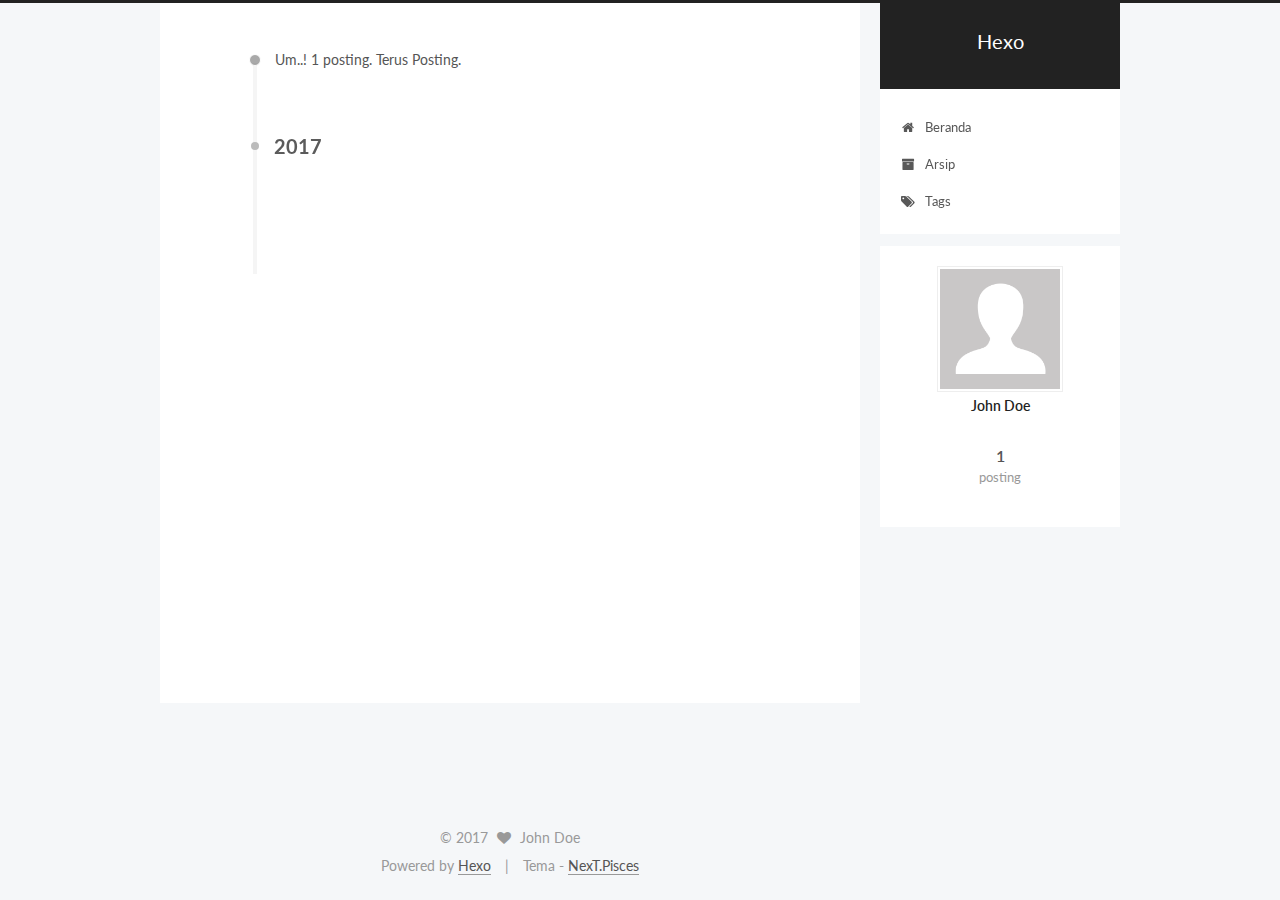
==== archives/index.html @ 2332e23a "Site updated: 2017-04-04 19:40:43" ====
<!doctype html>



  


<html class="theme-next pisces use-motion" lang="zh_Hans">
<head>
  <meta charset="UTF-8"/>
<meta http-equiv="X-UA-Compatible" content="IE=edge" />
<meta name="viewport" content="width=device-width, initial-scale=1, maximum-scale=1"/>



<meta http-equiv="Cache-Control" content="no-transform" />
<meta http-equiv="Cache-Control" content="no-siteapp" />















  
  
  <link href="/lib/fancybox/source/jquery.fancybox.css?v=2.1.5" rel="stylesheet" type="text/css" />




  
  
  
  

  
    
    
  

  

  

  

  

  
    
    
    <link href="//fonts.googleapis.com/css?family=Lato:300,300italic,400,400italic,700,700italic&subset=latin,latin-ext" rel="stylesheet" type="text/css">
  






<link href="/lib/font-awesome/css/font-awesome.min.css?v=4.6.2" rel="stylesheet" type="text/css" />

<link href="/css/main.css?v=5.1.0" rel="stylesheet" type="text/css" />


  <meta name="keywords" content="Hexo, NexT" />








  <link rel="shortcut icon" type="image/x-icon" href="/favicon.ico?v=5.1.0" />






<meta property="og:type" content="website">
<meta property="og:title" content="Hexo">
<meta property="og:url" content="http://yoursite.com/archives/index.html">
<meta property="og:site_name" content="Hexo">
<meta name="twitter:card" content="summary">
<meta name="twitter:title" content="Hexo">



<script type="text/javascript" id="hexo.configurations">
  var NexT = window.NexT || {};
  var CONFIG = {
    root: '/',
    scheme: 'Pisces',
    sidebar: {"position":"right","display":"post","offset":12,"offset_float":0,"b2t":false,"scrollpercent":false},
    fancybox: true,
    motion: true,
    duoshuo: {
      userId: '0',
      author: 'Penulis'
    },
    algolia: {
      applicationID: '',
      apiKey: '',
      indexName: '',
      hits: {"per_page":10},
      labels: {"input_placeholder":"Search for Posts","hits_empty":"We didn't find any results for the search: ${query}","hits_stats":"${hits} results found in ${time} ms"}
    }
  };
</script>



  <link rel="canonical" href="http://yoursite.com/archives/"/>





  <title> Arsip | Hexo </title>
</head>

<body itemscope itemtype="http://schema.org/WebPage" lang="zh_Hans">

  














  
  
    
  

  <div class="container sidebar-position-right  page-archive  ">
    <div class="headband"></div>

    <header id="header" class="header" itemscope itemtype="http://schema.org/WPHeader">
      <div class="header-inner"><div class="site-brand-wrapper">
  <div class="site-meta ">
    

    <div class="custom-logo-site-title">
      <a href="/"  class="brand" rel="start">
        <span class="logo-line-before"><i></i></span>
        <span class="site-title">Hexo</span>
        <span class="logo-line-after"><i></i></span>
      </a>
    </div>
      
        <p class="site-subtitle"></p>
      
  </div>

  <div class="site-nav-toggle">
    <button>
      <span class="btn-bar"></span>
      <span class="btn-bar"></span>
      <span class="btn-bar"></span>
    </button>
  </div>
</div>

<nav class="site-nav">
  

  
    <ul id="menu" class="menu">
      
        
        <li class="menu-item menu-item-home">
          <a href="/" rel="section">
            
              <i class="menu-item-icon fa fa-fw fa-home"></i> <br />
            
            Beranda
          </a>
        </li>
      
        
        <li class="menu-item menu-item-archives">
          <a href="/archives" rel="section">
            
              <i class="menu-item-icon fa fa-fw fa-archive"></i> <br />
            
            Arsip
          </a>
        </li>
      
        
        <li class="menu-item menu-item-tags">
          <a href="/tags" rel="section">
            
              <i class="menu-item-icon fa fa-fw fa-tags"></i> <br />
            
            Tags
          </a>
        </li>
      

      
    </ul>
  

  
</nav>



 </div>
    </header>

    <main id="main" class="main">
      <div class="main-inner">
        <div class="content-wrap">
          <div id="content" class="content">
            

  <section id="posts" class="posts-collapse">
    <span class="archive-move-on"></span>

    <span class="archive-page-counter">
      
      
      
        
      
      Um..! 1 posting. Terus Posting.
    </span>

    

      
      
      

      
        
        <div class="collection-title">
          <h2 class="archive-year motion-element" id="archive-year-2017">2017</h2>
        </div>
      
      

      

  <article class="post post-type-normal" itemscope itemtype="http://schema.org/Article">
    <header class="post-header">

      <h1 class="post-title">
        
            <a class="post-title-link" href="/2017/04/04/hello-world/" itemprop="url">
              
                <span itemprop="name">Hello World</span>
              
            </a>
        
      </h1>

      <div class="post-meta">
        <time class="post-time" itemprop="dateCreated"
              datetime="2017-04-04T16:58:55+08:00"
              content="2017-04-04" >
          04-04
        </time>
      </div>

    </header>
  </article>



    

  </section>

  



          </div>
          


          

        </div>
        
          
  
  <div class="sidebar-toggle">
    <div class="sidebar-toggle-line-wrap">
      <span class="sidebar-toggle-line sidebar-toggle-line-first"></span>
      <span class="sidebar-toggle-line sidebar-toggle-line-middle"></span>
      <span class="sidebar-toggle-line sidebar-toggle-line-last"></span>
    </div>
  </div>

  <aside id="sidebar" class="sidebar">
    <div class="sidebar-inner">

      

      

      <section class="site-overview sidebar-panel sidebar-panel-active">
        <div class="site-author motion-element" itemprop="author" itemscope itemtype="http://schema.org/Person">
          <img class="site-author-image" itemprop="image"
               src="/images/avatar.gif"
               alt="John Doe" />
          <p class="site-author-name" itemprop="name">John Doe</p>
           
              <p class="site-description motion-element" itemprop="description"></p>
          
        </div>
        <nav class="site-state motion-element">

          
            <div class="site-state-item site-state-posts">
              <a href="/archives">
                <span class="site-state-item-count">1</span>
                <span class="site-state-item-name">posting</span>
              </a>
            </div>
          

          

          

        </nav>

        

        <div class="links-of-author motion-element">
          
        </div>

        
        

        
        

        


      </section>

      

      

    </div>
  </aside>


        
      </div>
    </main>

    <footer id="footer" class="footer">
      <div class="footer-inner">
        <div class="copyright" >
  
  &copy; 
  <span itemprop="copyrightYear">2017</span>
  <span class="with-love">
    <i class="fa fa-heart"></i>
  </span>
  <span class="author" itemprop="copyrightHolder">John Doe</span>
</div>


<div class="powered-by">
  Powered by <a class="theme-link" href="https://hexo.io">Hexo</a>
</div>

<div class="theme-info">
  Tema -
  <a class="theme-link" href="https://github.com/iissnan/hexo-theme-next">
    NexT.Pisces
  </a>
</div>


        

        
      </div>
    </footer>

    
      <div class="back-to-top">
        <i class="fa fa-arrow-up"></i>
        
      </div>
    

  </div>

  

<script type="text/javascript">
  if (Object.prototype.toString.call(window.Promise) !== '[object Function]') {
    window.Promise = null;
  }
</script>









  






  
  <script type="text/javascript" src="/lib/jquery/index.js?v=2.1.3"></script>

  
  <script type="text/javascript" src="/lib/fastclick/lib/fastclick.min.js?v=1.0.6"></script>

  
  <script type="text/javascript" src="/lib/jquery_lazyload/jquery.lazyload.js?v=1.9.7"></script>

  
  <script type="text/javascript" src="/lib/velocity/velocity.min.js?v=1.2.1"></script>

  
  <script type="text/javascript" src="/lib/velocity/velocity.ui.min.js?v=1.2.1"></script>

  
  <script type="text/javascript" src="/lib/fancybox/source/jquery.fancybox.pack.js?v=2.1.5"></script>


  


  <script type="text/javascript" src="/js/src/utils.js?v=5.1.0"></script>

  <script type="text/javascript" src="/js/src/motion.js?v=5.1.0"></script>



  
  


  <script type="text/javascript" src="/js/src/affix.js?v=5.1.0"></script>

  <script type="text/javascript" src="/js/src/schemes/pisces.js?v=5.1.0"></script>



  
  
    <script type="text/javascript" id="motion.page.archive">
      $('.archive-year').velocity('transition.slideLeftIn');
    </script>
  


  


  <script type="text/javascript" src="/js/src/bootstrap.js?v=5.1.0"></script>



  


  




	





  





  





  






  





  

  
  <script src="https://cdn1.lncld.net/static/js/av-core-mini-0.6.1.js"></script>
  <script>AV.initialize("J0BFEqv9yg7jhOQE3kO0GBR0-gzGzoHsz", "kcXBPJd94CupdUtEwrVzqOYE");</script>
  <script>
    function showTime(Counter) {
      var query = new AV.Query(Counter);
      var entries = [];
      var $visitors = $(".leancloud_visitors");

      $visitors.each(function () {
        entries.push( $(this).attr("id").trim() );
      });

      query.containedIn('url', entries);
      query.find()
        .done(function (results) {
          var COUNT_CONTAINER_REF = '.leancloud-visitors-count';

          if (results.length === 0) {
            $visitors.find(COUNT_CONTAINER_REF).text(0);
            return;
          }

          for (var i = 0; i < results.length; i++) {
            var item = results[i];
            var url = item.get('url');
            var time = item.get('time');
            var element = document.getElementById(url);

            $(element).find(COUNT_CONTAINER_REF).text(time);
          }
          for(var i = 0; i < entries.length; i++) {
            var url = entries[i];
            var element = document.getElementById(url);
            var countSpan = $(element).find(COUNT_CONTAINER_REF);
            if( countSpan.text() == '') {
              countSpan.text(0);
            }
          }
        })
        .fail(function (object, error) {
          console.log("Error: " + error.code + " " + error.message);
        });
    }

    function addCount(Counter) {
      var $visitors = $(".leancloud_visitors");
      var url = $visitors.attr('id').trim();
      var title = $visitors.attr('data-flag-title').trim();
      var query = new AV.Query(Counter);

      query.equalTo("url", url);
      query.find({
        success: function(results) {
          if (results.length > 0) {
            var counter = results[0];
            counter.fetchWhenSave(true);
            counter.increment("time");
            counter.save(null, {
              success: function(counter) {
                var $element = $(document.getElementById(url));
                $element.find('.leancloud-visitors-count').text(counter.get('time'));
              },
              error: function(counter, error) {
                console.log('Failed to save Visitor num, with error message: ' + error.message);
              }
            });
          } else {
            var newcounter = new Counter();
            /* Set ACL */
            var acl = new AV.ACL();
            acl.setPublicReadAccess(true);
            acl.setPublicWriteAccess(true);
            newcounter.setACL(acl);
            /* End Set ACL */
            newcounter.set("title", title);
            newcounter.set("url", url);
            newcounter.set("time", 1);
            newcounter.save(null, {
              success: function(newcounter) {
                var $element = $(document.getElementById(url));
                $element.find('.leancloud-visitors-count').text(newcounter.get('time'));
              },
              error: function(newcounter, error) {
                console.log('Failed to create');
              }
            });
          }
        },
        error: function(error) {
          console.log('Error:' + error.code + " " + error.message);
        }
      });
    }

    $(function() {
      var Counter = AV.Object.extend("Counter");
      if ($('.leancloud_visitors').length == 1) {
        addCount(Counter);
      } else if ($('.post-title-link').length > 1) {
        showTime(Counter);
      }
    });
  </script>



  

  

  

</body>
</html>
---- css/main.css ----
/* normalize.css v3.0.2 | MIT License | git.io/normalize */
html {
  font-family: sans-serif; /* 1 */
  -ms-text-size-adjust: 100%; /* 2 */
  -webkit-text-size-adjust: 100%; /* 2 */
}
body {
  margin: 0;
}
article,
aside,
details,
figcaption,
figure,
footer,
header,
hgroup,
main,
menu,
nav,
section,
summary {
  display: block;
}
audio,
canvas,
progress,
video {
  display: inline-block; /* 1 */
  vertical-align: baseline; /* 2 */
}
audio:not([controls]) {
  display: none;
  height: 0;
}
[hidden],
template {
  display: none;
}
a {
  background-color: transparent;
}
a:active,
a:hover {
  outline: 0;
}
abbr[title] {
  border-bottom: 1px dotted;
}
b,
strong {
  font-weight: bold;
}
dfn {
  font-style: italic;
}
h1 {
  font-size: 2em;
  margin: 0.67em 0;
}
mark {
  background: #ff0;
  color: #000;
}
small {
  font-size: 80%;
}
sub,
sup {
  font-size: 75%;
  line-height: 0;
  position: relative;
  vertical-align: baseline;
}
sup {
  top: -0.5em;
}
sub {
  bottom: -0.25em;
}
img {
  border: 0;
}
svg:not(:root) {
  overflow: hidden;
}
figure {
  margin: 1em 40px;
}
hr {
  -moz-box-sizing: content-box;
  box-sizing: content-box;
  height: 0;
}
pre {
  overflow: auto;
}
code,
kbd,
pre,
samp {
  font-family: monospace, monospace;
  font-size: 1em;
}
button,
input,
optgroup,
select,
textarea {
  color: inherit; /* 1 */
  font: inherit; /* 2 */
  margin: 0; /* 3 */
}
button {
  overflow: visible;
}
button,
select {
  text-transform: none;
}
button,
html input[type="button"],
input[type="reset"],
input[type="submit"] {
  -webkit-appearance: button; /* 2 */
  cursor: pointer; /* 3 */
}
button[disabled],
html input[disabled] {
  cursor: default;
}
button::-moz-focus-inner,
input::-moz-focus-inner {
  border: 0;
  padding: 0;
}
input {
  line-height: normal;
}
input[type="checkbox"],
input[type="radio"] {
  box-sizing: border-box; /* 1 */
  padding: 0; /* 2 */
}
input[type="number"]::-webkit-inner-spin-button,
input[type="number"]::-webkit-outer-spin-button {
  height: auto;
}
input[type="search"] {
  -webkit-appearance: textfield; /* 1 */
  -moz-box-sizing: content-box;
  -webkit-box-sizing: content-box; /* 2 */
  box-sizing: content-box;
}
input[type="search"]::-webkit-search-cancel-button,
input[type="search"]::-webkit-search-decoration {
  -webkit-appearance: none;
}
fieldset {
  border: 1px solid #c0c0c0;
  margin: 0 2px;
  padding: 0.35em 0.625em 0.75em;
}
legend {
  border: 0; /* 1 */
  padding: 0; /* 2 */
}
textarea {
  overflow: auto;
}
optgroup {
  font-weight: bold;
}
table {
  border-collapse: collapse;
  border-spacing: 0;
}
td,
th {
  padding: 0;
}
::selection {
  background: #262a30;
  color: #fff;
}
body {
  position: relative;
  font-family: 'Lato', "PingFang SC", "Microsoft YaHei", sans-serif;
  font-size: 14px;
  line-height: 2;
  color: #555;
  background: #f5f7f9;
}
@media (max-width: 767px) {
  body {
    padding-right: 0 !important;
  }
}
@media (min-width: 768px) and (max-width: 991px) {
  body {
    padding-right: 0 !important;
  }
}
@media (min-width: 1600px) {
  body {
    font-size: 16px;
  }
}
h1,
h2,
h3,
h4,
h5,
h6 {
  margin: 0;
  padding: 0;
  font-weight: bold;
  line-height: 1.5;
  font-family: 'Lato', "PingFang SC", "Microsoft YaHei", sans-serif;
}
h2,
h3,
h4,
h5,
h6 {
  margin: 20px 0 15px;
}
h1 {
  font-size: 22px;
}
@media (max-width: 767px) {
  h1 {
    font-size: 18px;
  }
}
h2 {
  font-size: 20px;
}
@media (max-width: 767px) {
  h2 {
    font-size: 16px;
  }
}
h3 {
  font-size: 18px;
}
@media (max-width: 767px) {
  h3 {
    font-size: 14px;
  }
}
h4 {
  font-size: 16px;
}
@media (max-width: 767px) {
  h4 {
    font-size: 12px;
  }
}
h5 {
  font-size: 14px;
}
@media (max-width: 767px) {
  h5 {
    font-size: 10px;
  }
}
h6 {
  font-size: 12px;
}
@media (max-width: 767px) {
  h6 {
    font-size: 8px;
  }
}
p {
  margin: 0 0 25px 0;
}
a {
  color: #555;
  text-decoration: none;
  border-bottom: 1px solid #999;
  word-wrap: break-word;
}
a:hover {
  color: #222;
  border-bottom-color: #222;
}
blockquote {
  margin: 0;
  padding: 0;
}
img {
  display: block;
  margin: auto;
  max-width: 100%;
  height: auto;
}
hr {
  margin: 40px 0;
  height: 3px;
  border: none;
  background-color: #ddd;
  background-image: repeating-linear-gradient(-45deg, #fff, #fff 4px, transparent 4px, transparent 8px);
}
blockquote {
  padding: 0 15px;
  color: #666;
  border-left: 4px solid #ddd;
}
blockquote cite::before {
  content: "-";
  padding: 0 5px;
}
dt {
  font-weight: 700;
}
dd {
  margin: 0;
  padding: 0;
}
.text-left {
  text-align: left;
}
.text-center {
  text-align: center;
}
.text-right {
  text-align: right;
}
.text-justify {
  text-align: justify;
}
.text-nowrap {
  white-space: nowrap;
}
.text-lowercase {
  text-transform: lowercase;
}
.text-uppercase {
  text-transform: uppercase;
}
.text-capitalize {
  text-transform: capitalize;
}
.center-block {
  display: block;
  margin-left: auto;
  margin-right: auto;
}
.clearfix:before,
.clearfix:after {
  content: " ";
  display: table;
}
.clearfix:after {
  clear: both;
}
.pullquote {
  width: 45%;
}
.pullquote.left {
  float: left;
  margin-left: 5px;
  margin-right: 10px;
}
.pullquote.right {
  float: right;
  margin-left: 10px;
  margin-right: 5px;
}
.affix.affix.affix {
  position: fixed;
}
.translation {
  margin-top: -20px;
  font-size: 14px;
  color: #999;
}
.scrollbar-measure {
  width: 100px;
  height: 100px;
  overflow: scroll;
  position: absolute;
  top: -9999px;
}
.use-motion .motion-element {
  opacity: 0;
}
table {
  margin: 20px 0;
  width: 100%;
  border-collapse: collapse;
  border-spacing: 0;
  border: 1px solid #ddd;
  font-size: 14px;
  table-layout: fixed;
  word-wrap: break-all;
}
table>tbody>tr:nth-of-type(odd) {
  background-color: #f9f9f9;
}
table>tbody>tr:hover {
  background-color: #f5f5f5;
}
caption,
th,
td {
  padding: 8px;
  text-align: left;
  vertical-align: middle;
  font-weight: normal;
}
th,
td {
  border-bottom: 3px solid #ddd;
  border-right: 1px solid #eee;
}
th {
  padding-bottom: 10px;
  font-weight: 700;
}
td {
  border-bottom-width: 1px;
}
html,
body {
  height: 100%;
}
.container {
  position: relative;
  min-height: 100%;
}
.header-inner {
  margin: 0 auto;
  padding: 100px 0 70px;
  width: 700px;
}
@media (min-width: 1600px) {
  .container .header-inner {
    width: 900px;
  }
}
.main {
  padding-bottom: 150px;
}
.main-inner {
  margin: 0 auto;
  width: 700px;
}
@media (min-width: 1600px) {
  .container .main-inner {
    width: 900px;
  }
}
.footer {
  position: absolute;
  left: 0;
  bottom: 0;
  width: 100%;
  min-height: 50px;
}
.footer-inner {
  box-sizing: border-box;
  margin: 20px auto;
  width: 700px;
}
@media (min-width: 1600px) {
  .container .footer-inner {
    width: 900px;
  }
}
pre,
.highlight {
  overflow: auto;
  margin: 20px 0;
  padding: 0;
  font-size: 13px;
  color: #4d4d4c;
  background: #f7f7f7;
  line-height: 1.6;
}
pre,
code {
  font-family: consolas, Menlo, "PingFang SC", "Microsoft YaHei", monospace;
}
code {
  padding: 2px 4px;
  word-wrap: break-word;
  color: #555;
  background: #eee;
  border-radius: 3px;
  font-size: 13px;
}
pre code {
  padding: 0;
  color: #4d4d4c;
  background: none;
  text-shadow: none;
}
.highlight {
  border-radius: 1px;
}
.highlight pre {
  border: none;
  margin: 0;
  padding: 10px 0;
}
.highlight table {
  margin: 0;
  width: auto;
  border: none;
}
.highlight td {
  border: none;
  padding: 0;
}
.highlight figcaption {
  font-size: 1em;
  color: #4d4d4c;
  line-height: 1em;
  margin-bottom: 1em;
}
.highlight figcaption:before,
.highlight figcaption:after {
  content: " ";
  display: table;
}
.highlight figcaption:after {
  clear: both;
}
.highlight figcaption a {
  float: right;
  color: #4d4d4c;
}
.highlight figcaption a:hover {
  border-bottom-color: #4d4d4c;
}
.highlight .gutter pre {
  padding-left: 10px;
  padding-right: 10px;
  color: #869194;
  text-align: right;
  background-color: #eff2f3;
}
.highlight .code pre {
  width: 100%;
  padding-left: 10px;
  padding-right: 10px;
  background-color: #f7f7f7;
}
.highlight .line {
  height: 20px;
}
.gutter {
  -webkit-user-select: none;
  -moz-user-select: none;
  -ms-user-select: none;
  user-select: none;
}
.gist table {
  width: auto;
}
.gist table td {
  border: none;
}
pre .deletion {
  background: #fdd;
}
pre .addition {
  background: #dfd;
}
pre .meta {
  color: #8959a8;
}
pre .comment {
  color: #8e908c;
}
pre .variable,
pre .attribute,
pre .tag,
pre .regexp,
pre .ruby .constant,
pre .xml .tag .title,
pre .xml .pi,
pre .xml .doctype,
pre .html .doctype,
pre .css .id,
pre .css .class,
pre .css .pseudo {
  color: #c82829;
}
pre .number,
pre .preprocessor,
pre .built_in,
pre .literal,
pre .params,
pre .constant,
pre .command {
  color: #f5871f;
}
pre .ruby .class .title,
pre .css .rules .attribute,
pre .string,
pre .value,
pre .inheritance,
pre .header,
pre .ruby .symbol,
pre .xml .cdata,
pre .special,
pre .number,
pre .formula {
  color: #718c00;
}
pre .title,
pre .css .hexcolor {
  color: #3e999f;
}
pre .function,
pre .python .decorator,
pre .python .title,
pre .ruby .function .title,
pre .ruby .title .keyword,
pre .perl .sub,
pre .javascript .title,
pre .coffeescript .title {
  color: #4271ae;
}
pre .keyword,
pre .javascript .function {
  color: #8959a8;
}
.full-image.full-image.full-image {
  border: none;
  max-width: 100%;
  width: auto;
  margin: 20px auto;
}
@media (min-width: 992px) {
  .full-image.full-image.full-image {
    max-width: none;
    width: 118%;
    margin: 0 -9%;
  }
}
.blockquote-center,
.page-home .post-type-quote blockquote,
.page-post-detail .post-type-quote blockquote {
  position: relative;
  margin: 40px 0;
  padding: 0;
  border-left: none;
  text-align: center;
}
.blockquote-center::before,
.page-home .post-type-quote blockquote::before,
.page-post-detail .post-type-quote blockquote::before,
.blockquote-center::after,
.page-home .post-type-quote blockquote::after,
.page-post-detail .post-type-quote blockquote::after {
  position: absolute;
  content: ' ';
  display: block;
  width: 100%;
  height: 24px;
  opacity: 0.2;
  background-repeat: no-repeat;
  background-position: 0 -6px;
  background-size: 22px 22px;
}
.blockquote-center::before,
.page-home .post-type-quote blockquote::before,
.page-post-detail .post-type-quote blockquote::before {
  top: -20px;
  background-image: url("../images/quote-l.svg");
  border-top: 1px solid #ccc;
}
.blockquote-center::after,
.page-home .post-type-quote blockquote::after,
.page-post-detail .post-type-quote blockquote::after {
  bottom: -20px;
  background-image: url("../images/quote-r.svg");
  border-bottom: 1px solid #ccc;
  background-position: 100% 8px;
}
.blockquote-center p,
.page-home .post-type-quote blockquote p,
.page-post-detail .post-type-quote blockquote p,
.blockquote-center div,
.page-home .post-type-quote blockquote div,
.page-post-detail .post-type-quote blockquote div {
  text-align: center;
}
.post .post-body .group-picture img {
  box-sizing: border-box;
  padding: 0 3px;
  border: none;
}
.post .group-picture-row {
  overflow: hidden;
  margin-top: 6px;
}
.post .group-picture-row:first-child {
  margin-top: 0;
}
.post .group-picture-column {
  float: left;
}
.page-post-detail .post-body .group-picture-column {
  float: none;
  margin-top: 10px;
  width: auto !important;
}
.page-post-detail .post-body .group-picture-column img {
  margin: 0 auto;
}
.page-archive .group-picture-container {
  overflow: hidden;
}
.page-archive .group-picture-row {
  float: left;
}
.page-archive .group-picture-row:first-child {
  margin-top: 6px;
}
.page-archive .group-picture-column {
  max-width: 150px;
  max-height: 150px;
}
.note {
  padding: 20px;
  margin: 20px 0;
  border: 1px solid #eee;
  border-left-width: 5px;
  border-radius: 3px;
}
.note h2,
.note h3,
.note h4,
.note h5,
.note h6 {
  margin-top: 0;
  margin-bottom: 5px;
}
.note p:last-child {
  margin-bottom: 0;
}
.note code {
  border-radius: 3px;
}
.note+.note {
  margin-top: -5px;
}
.default {
  border-left-color: #777;
}
.default h2,
.default h3,
.default h4,
.default h5,
.default h6 {
  color: #777;
}
.primary {
  border-left-color: #428bca;
}
.primary h2,
.primary h3,
.primary h4,
.primary h5,
.primary h6 {
  color: #428bca;
}
.success {
  border-left-color: #5cb85c;
}
.success h2,
.success h3,
.success h4,
.success h5,
.success h6 {
  color: #5cb85c;
}
.danger {
  border-left-color: #d9534f;
}
.danger h2,
.danger h3,
.danger h4,
.danger h5,
.danger h6 {
  color: #d9534f;
}
.warning {
  border-left-color: #f0ad4e;
}
.warning h2,
.warning h3,
.warning h4,
.warning h5,
.warning h6 {
  color: #f0ad4e;
}
.info {
  border-left-color: #5bc0de;
}
.info h2,
.info h3,
.info h4,
.info h5,
.info h6 {
  color: #5bc0de;
}
.btn {
  display: inline-block;
  padding: 0 20px;
  font-size: 14px;
  color: #fff;
  background: #222;
  border: 2px solid #555;
  text-decoration: none;
  border-radius: 0;
  transition-property: background-color;
  transition-duration: 0.2s;
  transition-timing-function: ease-in-out;
  transition-delay: 0s;
}
.btn:hover,
.post-button .btn:hover {
  border-color: #222;
  color: #fff;
  background: #222;
}
.btn-bar {
  display: block;
  width: 22px;
  height: 2px;
  background: #555;
  border-radius: 1px;
}
.btn-bar+.btn-bar {
  margin-top: 4px;
}
.pagination {
  margin: 120px 0 40px;
  text-align: center;
  border-top: 1px solid #eee;
}
.page-number-basic,
.pagination .prev,
.pagination .next,
.pagination .page-number,
.pagination .space {
  display: inline-block;
  position: relative;
  top: -1px;
  margin: 0 10px;
  padding: 0 10px;
  line-height: 30px;
}
@media (max-width: 767px) {
  .page-number-basic,
  .pagination .prev,
  .pagination .next,
  .pagination .page-number,
  .pagination .space {
    margin: 0 5px;
  }
}
.pagination .prev,
.pagination .next,
.pagination .page-number {
  border-bottom: 0;
  border-top: 1px solid #eee;
  transition-property: border-color;
  transition-duration: 0.2s;
  transition-timing-function: ease-in-out;
  transition-delay: 0s;
}
.pagination .prev:hover,
.pagination .next:hover,
.pagination .page-number:hover {
  border-top-color: #222;
}
.pagination .space {
  padding: 0;
  margin: 0;
}
.pagination .prev {
  margin-left: 0;
}
.pagination .next {
  margin-right: 0;
}
.pagination .page-number.current {
  color: #fff;
  background: #ccc;
  border-top-color: #ccc;
}
@media (max-width: 767px) {
  .pagination {
    border-top: none;
  }
  .pagination .prev,
  .pagination .next,
  .pagination .page-number {
    margin-bottom: 10px;
    border-top: 0;
    border-bottom: 1px solid #eee;
  }
  .pagination .prev:hover,
  .pagination .next:hover,
  .pagination .page-number:hover {
    border-bottom-color: #222;
  }
}
.comments {
  margin: 60px 20px 0;
}
.tag-cloud {
  text-align: center;
}
.tag-cloud a {
  display: inline-block;
  margin: 10px;
}
.back-to-top {
  box-sizing: border-box;
  position: fixed;
  bottom: -100px;
  right: 30px;
  z-index: 1050;
  padding: 0 6px;
  width: 24px;
  background: #222;
  font-size: 12px;
  opacity: 0.6;
  color: #fff;
  cursor: pointer;
  text-align: center;
  -webkit-transform: translateZ(0);
  transition-property: bottom;
  transition-duration: 0.2s;
  transition-timing-function: ease-in-out;
  transition-delay: 0s;
}
@media (max-width: 767px) {
  .back-to-top {
    display: none;
  }
}
@media (min-width: 768px) and (max-width: 991px) {
  .back-to-top {
    display: none;
  }
}
.back-to-top.back-to-top-on {
  bottom: 30px;
}
.header {
  background: #fff;
}
.header-inner {
  position: relative;
}
.headband {
  height: 3px;
  background: #222;
}
.site-meta {
  margin: 0;
  text-align: center;
}
@media (max-width: 767px) {
  .site-meta {
    text-align: center;
  }
}
.brand {
  position: relative;
  display: inline-block;
  padding: 0 40px;
  color: #fff;
  background: #222;
  border-bottom: none;
}
.brand:hover {
  color: #fff;
}
.logo {
  display: inline-block;
  margin-right: 5px;
  line-height: 36px;
  vertical-align: top;
}
.site-title {
  display: inline-block;
  vertical-align: top;
  line-height: 36px;
  font-size: 20px;
  font-weight: normal;
  font-family: 'Lato', "PingFang SC", "Microsoft YaHei", sans-serif;
}
.site-subtitle {
  margin-top: 10px;
  font-size: 13px;
  color: #ddd;
}
.use-motion .brand {
  opacity: 0;
}
.use-motion .logo,
.use-motion .site-title,
.use-motion .site-subtitle {
  opacity: 0;
  position: relative;
  top: -10px;
}
.site-nav-toggle {
  display: none;
  position: absolute;
  top: 10px;
  left: 10px;
}
@media (max-width: 767px) {
  .site-nav-toggle {
    display: block;
  }
}
.site-nav-toggle button {
  margin-top: 2px;
  padding: 9px 10px;
  background: transparent;
  border: none;
}
@media (max-width: 767px) {
  .site-nav {
    display: none;
    margin: 0 -10px;
    padding: 0 10px;
    clear: both;
    border-top: 1px solid #ddd;
  }
}
@media (min-width: 768px) and (max-width: 991px) {
  .site-nav {
    display: block !important;
  }
}
@media (min-width: 992px) {
  .site-nav {
    display: block !important;
  }
}
.menu {
  margin-top: 20px;
  padding-left: 0;
  text-align: center;
}
.menu .menu-item {
  display: inline-block;
  margin: 0 10px;
  list-style: none;
}
@media screen and (max-width: 767px) {
  .menu .menu-item {
    margin-top: 10px;
  }
}
.menu .menu-item a {
  display: block;
  font-size: 13px;
  line-height: inherit;
  border-bottom: 1px solid transparent;
  transition-property: border-color;
  transition-duration: 0.2s;
  transition-timing-function: ease-in-out;
  transition-delay: 0s;
}
.menu .menu-item a:hover,
.menu-item-active a {
  border-bottom-color: #222;
}
.menu .menu-item .fa {
  margin-right: 5px;
}
.use-motion .menu-item {
  opacity: 0;
}
.post-body {
  font-family: 'Lato', "PingFang SC", "Microsoft YaHei", sans-serif;
}
@media (max-width: 767px) {
  .post-body {
    word-break: break-word;
  }
}
.post-body .fancybox img {
  display: block !important;
  margin: 0 auto;
  cursor: pointer;
  cursor: zoom-in;
  cursor: -webkit-zoom-in;
}
.post-body .image-caption,
.post-body .figure .caption {
  margin: 10px auto 15px;
  text-align: center;
  font-size: 14px;
  color: #999;
  font-weight: bold;
  line-height: 1;
}
.post-sticky-flag {
  display: inline-block;
  font-size: 16px;
  -ms-transform: rotate(30deg);
  -webkit-transform: rotate(30deg);
  -moz-transform: rotate(30deg);
  -ms-transform: rotate(30deg);
  -o-transform: rotate(30deg);
  transform: rotate(30deg);
}
.posts-expand {
  padding-top: 40px;
}
@media (max-width: 767px) {
  .posts-expand {
    margin: 0 20px;
  }
  .post-body pre {
    padding: 10px;
  }
  .post-body pre .gutter pre {
    padding-right: 10px;
  }
  .post-body .highlight {
    margin-left: -40px;
    margin-right: -40px;
    padding: 0;
  }
  .post-body .highlight .gutter pre {
    padding-right: 10px;
  }
}
@media (min-width: 992px) {
  .posts-expand .post-body {
    text-align: justify;
  }
}
.posts-expand .post-body h2,
.posts-expand .post-body h3,
.posts-expand .post-body h4,
.posts-expand .post-body h5,
.posts-expand .post-body h6 {
  padding-top: 10px;
}
.posts-expand .post-body h2 .header-anchor,
.posts-expand .post-body h3 .header-anchor,
.posts-expand .post-body h4 .header-anchor,
.posts-expand .post-body h5 .header-anchor,
.posts-expand .post-body h6 .header-anchor {
  float: right;
  margin-left: 10px;
  color: #ccc;
  border-bottom-style: none;
  visibility: hidden;
}
.posts-expand .post-body h2 .header-anchor:hover,
.posts-expand .post-body h3 .header-anchor:hover,
.posts-expand .post-body h4 .header-anchor:hover,
.posts-expand .post-body h5 .header-anchor:hover,
.posts-expand .post-body h6 .header-anchor:hover {
  color: inherit;
}
.posts-expand .post-body h2:hover .header-anchor,
.posts-expand .post-body h3:hover .header-anchor,
.posts-expand .post-body h4:hover .header-anchor,
.posts-expand .post-body h5:hover .header-anchor,
.posts-expand .post-body h6:hover .header-anchor {
  visibility: visible;
}
.posts-expand .post-body ul li {
  list-style: circle;
}
.posts-expand .post-body img {
  box-sizing: border-box;
  margin: auto;
  padding: 3px;
  border: 1px solid #ddd;
}
.posts-expand .fancybox img {
  margin: 0 auto;
}
@media (max-width: 767px) {
  .posts-collapse {
    margin: 0 20px;
  }
  .posts-collapse .post-title,
  .posts-collapse .post-meta {
    display: block;
    width: auto;
    text-align: left;
  }
}
.posts-collapse {
  position: relative;
  z-index: 1010;
  margin-left: 55px;
}
.posts-collapse::after {
  content: " ";
  position: absolute;
  top: 20px;
  left: 0;
  margin-left: -2px;
  width: 4px;
  height: 100%;
  background: #f5f5f5;
  z-index: -1;
}
@media (max-width: 767px) {
  .posts-collapse {
    margin: 0 20px;
  }
}
.posts-collapse .collection-title {
  position: relative;
  margin: 60px 0;
}
.posts-collapse .collection-title h2 {
  margin-left: 20px;
}
.posts-collapse .collection-title small {
  color: #bbb;
}
.posts-collapse .collection-title::before {
  content: " ";
  position: absolute;
  left: 0;
  top: 50%;
  margin-left: -4px;
  margin-top: -4px;
  width: 8px;
  height: 8px;
  background: #bbb;
  border-radius: 50%;
}
.posts-collapse .post {
  margin: 30px 0;
}
.posts-collapse .post-header {
  position: relative;
  transition-duration: 0.2s;
  transition-timing-function: ease-in-out;
  transition-delay: 0s;
  transition-property: border;
  border-bottom: 1px dashed #ccc;
}
.posts-collapse .post-header::before {
  content: " ";
  position: absolute;
  left: 0;
  top: 12px;
  width: 6px;
  height: 6px;
  margin-left: -4px;
  background: #bbb;
  border-radius: 50%;
  border: 1px solid #fff;
  transition-duration: 0.2s;
  transition-timing-function: ease-in-out;
  transition-delay: 0s;
  transition-property: background;
}
.posts-collapse .post-header:hover {
  border-bottom-color: #666;
}
.posts-collapse .post-header:hover::before {
  background: #222;
}
.posts-collapse .post-meta {
  position: absolute;
  font-size: 12px;
  left: 20px;
  top: 5px;
}
.posts-collapse .post-comments-count {
  display: none;
}
.posts-collapse .post-title {
  margin-left: 60px;
  font-size: 16px;
  font-weight: normal;
  line-height: inherit;
}
.posts-collapse .post-title::after {
  margin-left: 3px;
  opacity: 0.6;
}
.posts-collapse .post-title a {
  color: #666;
  border-bottom: none;
}
.page-home .post-type-quote .post-header,
.page-post-detail .post-type-quote .post-header,
.page-home .post-type-quote .post-tags,
.page-post-detail .post-type-quote .post-tags {
  display: none;
}
.posts-expand .post-title {
  font-size: 26px;
  text-align: center;
  word-break: break-word;
  font-weight: 400;
}
@media (max-width: 767px) {
  .posts-expand .post-title {
    font-size: 22px;
  }
}
.posts-expand .post-title-link {
  display: inline-block;
  position: relative;
  color: #555;
  border-bottom: none;
  line-height: 1.2;
  vertical-align: top;
}
.posts-expand .post-title-link::before {
  content: "";
  position: absolute;
  width: 100%;
  height: 2px;
  bottom: 0;
  left: 0;
  background-color: #000;
  visibility: hidden;
  -webkit-transform: scaleX(0);
  -moz-transform: scaleX(0);
  -ms-transform: scaleX(0);
  -o-transform: scaleX(0);
  transform: scaleX(0);
  transition-duration: 0.2s;
  transition-timing-function: ease-in-out;
  transition-delay: 0s;
}
.posts-expand .post-title-link:hover::before {
  visibility: visible;
  -webkit-transform: scaleX(1);
  -moz-transform: scaleX(1);
  -ms-transform: scaleX(1);
  -o-transform: scaleX(1);
  transform: scaleX(1);
}
.posts-expand .post-title-link .fa {
  font-size: 16px;
}
.posts-expand .post-meta {
  margin: 3px 0 60px 0;
  color: #999;
  font-family: 'Lato', "PingFang SC", "Microsoft YaHei", sans-serif;
  font-size: 12px;
  text-align: center;
}
.posts-expand .post-meta .post-category-list {
  display: inline-block;
  margin: 0;
  padding: 3px;
}
.posts-expand .post-meta .post-category-list-link {
  color: #999;
}
.posts-expand .post-meta .post-description {
  font-size: 14px;
  margin-top: 2px;
}
.post-meta-divider {
  margin: 0 0.5em;
}
.post-meta-item-icon {
  margin-right: 3px;
}
@media (min-width: 768px) and (max-width: 991px) {
  .post-meta-item-icon {
    display: inline-block;
  }
}
@media (max-width: 767px) {
  .post-meta-item-icon {
    display: inline-block;
  }
}
@media (min-width: 768px) and (max-width: 991px) {
  .post-meta-item-text {
    display: none;
  }
}
@media (max-width: 767px) {
  .post-meta-item-text {
    display: none;
  }
}
@media (max-width: 767px) {
  .posts-expand .post-comments-count {
    display: none;
  }
}
.social-like {
  font-size: 14px;
  height: 20px;
  text-align: center;
  border-top: 1px solid #eee;
  padding-top: 9px;
  margin-top: 45px;
  display: flex;
  justify-content: center;
}
.vk_like {
  width: 85px;
  height: 21px;
  padding-top: 7px;
  align-self: center;
}
.fb_like {
  height: 30px;
  align-self: center;
}
.post-button {
  margin-top: 50px;
}
.post-button .btn {
  color: #555;
  font-size: 14px;
  background: #fff;
  border-radius: 2px;
  line-height: 2;
  margin: 0 4px 8px 4px;
}
.post-button .fa-fw {
  width: 1.285714285714286em;
  text-align: left;
}
.posts-expand .post-tags {
  margin-top: 40px;
  text-align: center;
}
.posts-expand .post-tags a {
  display: inline-block;
  margin-right: 10px;
  font-size: 13px;
}
.post-nav {
  display: table;
  margin-top: 15px;
  width: 100%;
  border-top: 1px solid #eee;
}
.post-nav-divider {
  display: table-cell;
  width: 10%;
}
.post-nav-item {
  display: table-cell;
  padding: 10px 0 0 0;
  width: 45%;
  vertical-align: top;
}
.post-nav-item a {
  position: relative;
  display: block;
  line-height: 25px;
  font-size: 14px;
  color: #555;
  border-bottom: none;
}
.post-nav-item a:hover {
  color: #222;
  border-bottom: none;
}
.post-nav-item a:active {
  top: 2px;
}
.post-nav-item .fa {
  position: absolute;
  top: 8px;
  left: 0;
  font-size: 12px;
}
.post-nav-next a {
  padding-left: 15px;
}
.post-nav-prev {
  text-align: right;
}
.post-nav-prev a {
  padding-right: 15px;
}
.post-nav-prev .fa {
  right: 0;
  left: auto;
}
.posts-expand .post-eof {
  display: block;
  margin: 80px auto 60px;
  width: 8%;
  height: 1px;
  background: #ccc;
  text-align: center;
}
.post:last-child .post-eof.post-eof.post-eof {
  display: none;
}
.post-gallery {
  display: table;
  table-layout: fixed;
  width: 100%;
  border-collapse: separate;
}
.post-gallery-row {
  display: table-row;
}
.post-gallery .post-gallery-img {
  display: table-cell;
  text-align: center;
  vertical-align: middle;
  border: none;
}
.post-gallery .post-gallery-img img {
  max-width: 100%;
  max-height: 100%;
  border: none;
}
.fancybox-close,
.fancybox-close:hover {
  border: none;
}
.sidebar {
  position: fixed;
  right: 0;
  top: 0;
  bottom: 0;
  width: 0;
  z-index: 1040;
  box-shadow: inset 0 2px 6px #000;
  background: #222;
  -webkit-transform: translateZ(0);
}
.sidebar a {
  color: #999;
  border-bottom-color: #555;
}
.sidebar a:hover {
  color: #eee;
}
@media (min-width: 768px) and (max-width: 991px) {
  .sidebar {
    display: none !important;
  }
}
@media (max-width: 767px) {
  .sidebar {
    display: none !important;
  }
}
.sidebar-inner {
  position: relative;
  padding: 20px 10px;
  color: #999;
  text-align: center;
}
.sidebar-toggle {
  position: fixed;
  right: 30px;
  bottom: 45px;
  width: 14px;
  height: 14px;
  padding: 5px;
  background: #222;
  line-height: 0;
  z-index: 1050;
  cursor: pointer;
  -webkit-transform: translateZ(0);
}
@media (min-width: 768px) and (max-width: 991px) {
  .sidebar-toggle {
    display: none;
  }
}
@media (max-width: 767px) {
  .sidebar-toggle {
    display: none;
  }
}
.sidebar-toggle-line {
  position: relative;
  display: inline-block;
  vertical-align: top;
  height: 2px;
  width: 100%;
  background: #fff;
  margin-top: 3px;
}
.sidebar-toggle-line:first-child {
  margin-top: 0;
}
.site-author-image {
  display: block;
  margin: 0 auto;
  padding: 2px;
  max-width: 120px;
  height: auto;
  border: 1px solid #eee;
}
.site-author-name {
  margin: 0;
  text-align: center;
  color: #222;
  font-weight: 600;
}
.site-description {
  margin-top: 0;
  text-align: center;
  font-size: 13px;
  color: #999;
}
.site-state {
  overflow: hidden;
  line-height: 1.4;
  white-space: nowrap;
  text-align: center;
}
.site-state-item {
  display: inline-block;
  padding: 0 15px;
  border-left: 1px solid #eee;
}
.site-state-item:first-child {
  border-left: none;
}
.site-state-item a {
  border-bottom: none;
}
.site-state-item-count {
  display: block;
  text-align: center;
  color: inherit;
  font-weight: 600;
  font-size: 16px;
}
.site-state-item-name {
  font-size: 13px;
  color: #999;
}
.feed-link {
  margin-top: 20px;
}
.feed-link a {
  display: inline-block;
  padding: 0 15px;
  color: #fc6423;
  border: 1px solid #fc6423;
  border-radius: 4px;
}
.feed-link a i {
  color: #fc6423;
  font-size: 14px;
}
.feed-link a:hover {
  color: #fff;
  background: #fc6423;
}
.feed-link a:hover i {
  color: #fff;
}
.links-of-author {
  margin-top: 20px;
}
.links-of-author a {
  display: inline-block;
  vertical-align: middle;
  margin-right: 10px;
  margin-bottom: 10px;
  border-bottom-color: #555;
  font-size: 13px;
}
.links-of-author a:before {
  display: inline-block;
  vertical-align: middle;
  margin-right: 3px;
  content: " ";
  width: 4px;
  height: 4px;
  border-radius: 50%;
  background: #4baf18;
}
.links-of-blogroll {
  font-size: 13px;
}
.links-of-blogroll-title {
  margin-top: 20px;
  font-size: 14px;
  font-weight: 600;
}
.links-of-blogroll-list {
  margin: 0;
  padding: 0;
  list-style: none;
}
.links-of-blogroll-item {
  padding: 2px 10px;
}
.sidebar-nav {
  margin: 0 0 20px;
  padding-left: 0;
}
.sidebar-nav li {
  display: inline-block;
  cursor: pointer;
  border-bottom: 1px solid transparent;
  font-size: 14px;
  color: #555;
}
.sidebar-nav li:hover {
  color: #fc6423;
}
.page-post-detail .sidebar-nav-toc {
  padding: 0 5px;
}
.page-post-detail .sidebar-nav-overview {
  margin-left: 10px;
}
.sidebar-nav .sidebar-nav-active {
  color: #fc6423;
  border-bottom-color: #fc6423;
}
.sidebar-nav .sidebar-nav-active:hover {
  color: #fc6423;
}
.sidebar-panel {
  display: none;
}
.sidebar-panel-active {
  display: block;
}
.post-toc-empty {
  font-size: 14px;
  color: #666;
}
.post-toc-wrap {
  overflow: hidden;
}
.post-toc {
  overflow: auto;
}
.post-toc ol {
  margin: 0;
  padding: 0 2px 5px 10px;
  text-align: left;
  list-style: none;
  font-size: 14px;
}
.post-toc ol > ol {
  padding-left: 0;
}
.post-toc ol a {
  transition-duration: 0.2s;
  transition-timing-function: ease-in-out;
  transition-delay: 0s;
  transition-property: all;
  color: #666;
  border-bottom-color: #ccc;
}
.post-toc ol a:hover {
  color: #000;
  border-bottom-color: #000;
}
.post-toc .nav-item {
  overflow: hidden;
  text-overflow: ellipsis;
  white-space: nowrap;
  line-height: 1.8;
}
.post-toc .nav .nav-child {
  display: none;
}
.post-toc .nav .active > .nav-child {
  display: block;
}
.post-toc .nav .active-current > .nav-child {
  display: block;
}
.post-toc .nav .active-current > .nav-child > .nav-item {
  display: block;
}
.post-toc .nav .active > a {
  color: #fc6423;
  border-bottom-color: #fc6423;
}
.post-toc .nav .active-current > a {
  color: #fc6423;
}
.post-toc .nav .active-current > a:hover {
  color: #fc6423;
}
.footer {
  font-size: 14px;
  color: #999;
}
.footer img {
  border: none;
}
.footer-inner {
  text-align: center;
}
.with-love {
  display: inline-block;
  margin: 0 5px;
}
.powered-by,
.theme-info {
  display: inline-block;
}
.powered-by {
  margin-right: 10px;
}
.powered-by::after {
  content: "|";
  padding-left: 10px;
}
.cc-license {
  margin-top: 10px;
  text-align: center;
}
.cc-license .cc-opacity {
  opacity: 0.7;
  border-bottom: none;
}
.cc-license .cc-opacity:hover {
  opacity: 0.9;
}
.cc-license img {
  display: inline-block;
}
.theme-next #ds-thread #ds-reset {
  color: #555;
}
.theme-next #ds-thread #ds-reset .ds-replybox {
  margin-bottom: 30px;
}
.theme-next #ds-thread #ds-reset .ds-replybox .ds-avatar,
.theme-next #ds-reset .ds-avatar img {
  box-shadow: none;
}
.theme-next #ds-thread #ds-reset .ds-textarea-wrapper {
  border-color: #c7d4e1;
  background: none;
  border-top-right-radius: 3px;
  border-top-left-radius: 3px;
}
.theme-next #ds-thread #ds-reset .ds-textarea-wrapper textarea {
  height: 60px;
}
.theme-next #ds-reset .ds-rounded-top {
  border-radius: 0;
}
.theme-next #ds-thread #ds-reset .ds-post-toolbar {
  box-sizing: border-box;
  border: 1px solid #c7d4e1;
  background: #f6f8fa;
}
.theme-next #ds-thread #ds-reset .ds-post-options {
  height: 40px;
  border: none;
  background: none;
}
.theme-next #ds-thread #ds-reset .ds-toolbar-buttons {
  top: 11px;
}
.theme-next #ds-thread #ds-reset .ds-sync {
  top: 5px;
}
.theme-next #ds-thread #ds-reset .ds-post-button {
  top: 4px;
  right: 5px;
  width: 90px;
  height: 30px;
  border: 1px solid #c5ced7;
  border-radius: 3px;
  background-image: linear-gradient(#fbfbfc, #f5f7f9);
  color: #60676d;
}
.theme-next #ds-thread #ds-reset .ds-post-button:hover {
  background-position: 0 -30px;
  color: #60676d;
}
.theme-next #ds-thread #ds-reset .ds-comments-info {
  padding: 10px 0;
}
.theme-next #ds-thread #ds-reset .ds-sort {
  display: none;
}
.theme-next #ds-thread #ds-reset li.ds-tab a.ds-current {
  border: none;
  background: #f6f8fa;
  color: #60676d;
}
.theme-next #ds-thread #ds-reset li.ds-tab a.ds-current:hover {
  background-color: #e9f0f7;
  color: #60676d;
}
.theme-next #ds-thread #ds-reset li.ds-tab a {
  border-radius: 2px;
  padding: 5px;
}
.theme-next #ds-thread #ds-reset .ds-login-buttons p {
  color: #999;
  line-height: 36px;
}
.theme-next #ds-thread #ds-reset .ds-login-buttons .ds-service-list li {
  height: 28px;
}
.theme-next #ds-thread #ds-reset .ds-service-list a {
  background: none;
  padding: 5px;
  border: 1px solid;
  border-radius: 3px;
  text-align: center;
}
.theme-next #ds-thread #ds-reset .ds-service-list a:hover {
  color: #fff;
  background: #666;
}
.theme-next #ds-thread #ds-reset .ds-service-list .ds-weibo {
  color: #fc9b00;
  border-color: #fc9b00;
}
.theme-next #ds-thread #ds-reset .ds-service-list .ds-weibo:hover {
  background: #fc9b00;
}
.theme-next #ds-thread #ds-reset .ds-service-list .ds-qq {
  color: #60a3ec;
  border-color: #60a3ec;
}
.theme-next #ds-thread #ds-reset .ds-service-list .ds-qq:hover {
  background: #60a3ec;
}
.theme-next #ds-thread #ds-reset .ds-service-list .ds-renren {
  color: #2e7ac4;
  border-color: #2e7ac4;
}
.theme-next #ds-thread #ds-reset .ds-service-list .ds-renren:hover {
  background: #2e7ac4;
}
.theme-next #ds-thread #ds-reset .ds-service-list .ds-douban {
  color: #37994c;
  border-color: #37994c;
}
.theme-next #ds-thread #ds-reset .ds-service-list .ds-douban:hover {
  background: #37994c;
}
.theme-next #ds-thread #ds-reset .ds-service-list .ds-kaixin {
  color: #fef20d;
  border-color: #fef20d;
}
.theme-next #ds-thread #ds-reset .ds-service-list .ds-kaixin:hover {
  background: #fef20d;
}
.theme-next #ds-thread #ds-reset .ds-service-list .ds-netease {
  color: #f00;
  border-color: #f00;
}
.theme-next #ds-thread #ds-reset .ds-service-list .ds-netease:hover {
  background: #f00;
}
.theme-next #ds-thread #ds-reset .ds-service-list .ds-sohu {
  color: #ffcb05;
  border-color: #ffcb05;
}
.theme-next #ds-thread #ds-reset .ds-service-list .ds-sohu:hover {
  background: #ffcb05;
}
.theme-next #ds-thread #ds-reset .ds-service-list .ds-baidu {
  color: #2831e0;
  border-color: #2831e0;
}
.theme-next #ds-thread #ds-reset .ds-service-list .ds-baidu:hover {
  background: #2831e0;
}
.theme-next #ds-thread #ds-reset .ds-service-list .ds-google {
  color: #166bec;
  border-color: #166bec;
}
.theme-next #ds-thread #ds-reset .ds-service-list .ds-google:hover {
  background: #166bec;
}
.theme-next #ds-thread #ds-reset .ds-service-list .ds-weixin {
  color: #00ce0d;
  border-color: #00ce0d;
}
.theme-next #ds-thread #ds-reset .ds-service-list .ds-weixin:hover {
  background: #00ce0d;
}
.theme-next #ds-thread #ds-reset .ds-service-list .ds-more-services {
  border: none;
}
.theme-next #ds-thread #ds-reset .ds-service-list .ds-more-services:hover {
  background: none;
}
.theme-next #ds-reset .duoshuo-ua-admin {
  display: inline-block;
  color: #f00;
}
.theme-next #ds-reset .duoshuo-ua-platform,
.theme-next #ds-reset .duoshuo-ua-browser {
  color: #ccc;
}
.theme-next #ds-reset .duoshuo-ua-platform .fa,
.theme-next #ds-reset .duoshuo-ua-browser .fa {
  display: inline-block;
  margin-right: 3px;
}
.theme-next #ds-reset .duoshuo-ua-separator {
  display: inline-block;
  margin-left: 5px;
}
.theme-next .this_ua {
  background-color: #ccc !important;
  border-radius: 4px;
  padding: 0 5px !important;
  margin: 1px 1px !important;
  border: 1px solid #bbb !important;
  color: #fff;
  display: inline-block !important;
}
.theme-next .this_ua.admin {
  background-color: #d9534f !important;
  border-color: #d9534f !important;
}
.theme-next .this_ua.platform.iOS,
.theme-next .this_ua.platform.Mac,
.theme-next .this_ua.platform.Windows {
  background-color: #39b3d7 !important;
  border-color: #46b8da !important;
}
.theme-next .this_ua.platform.Linux {
  background-color: #3a3a3a !important;
  border-color: #1f1f1f !important;
}
.theme-next .this_ua.platform.Android {
  background-color: #00c47d !important;
  border-color: #01b171 !important;
}
.theme-next .this_ua.browser.Mobile,
.theme-next .this_ua.browser.Chrome {
  background-color: #5cb85c !important;
  border-color: #4cae4c !important;
}
.theme-next .this_ua.browser.Firefox {
  background-color: #f0ad4e !important;
  border-color: #eea236 !important;
}
.theme-next .this_ua.browser.Maxthon,
.theme-next .this_ua.browser.IE {
  background-color: #428bca !important;
  border-color: #357ebd !important;
}
.theme-next .this_ua.browser.baidu,
.theme-next .this_ua.browser.UCBrowser,
.theme-next .this_ua.browser.Opera {
  background-color: #d9534f !important;
  border-color: #d43f3a !important;
}
.theme-next .this_ua.browser.Android,
.theme-next .this_ua.browser.QQBrowser {
  background-color: #78ace9 !important;
  border-color: #4cae4c !important;
}
.cloud-tie-wrapper img {
  display: inline-block;
}
.cloud-tie-wrapper .total-txt {
  font-size: 1em !important;
}
.cloud-tie-join-count .join-count {
  color: #555 !important;
  font-size: inherit !important;
  margin: 0 !important;
}
.post-spread {
  margin-top: 20px;
  text-align: center;
}
.jiathis_style {
  display: inline-block;
}
.jiathis_style a {
  border: none;
}
.post-spread {
  margin-top: 20px;
  text-align: center;
}
.bdshare-slide-button-box a {
  border: none;
}
.bdsharebuttonbox {
  display: inline-block;
}
.bdsharebuttonbox a {
  border: none;
}
.local-search-pop-overlay {
  position: fixed;
  width: 100%;
  height: 100%;
  top: 0;
  left: 0;
  z-index: 2080;
  background-color: rgba(0,0,0,0.3);
}
.local-search-popup {
  display: none;
  position: fixed;
  top: 10%;
  left: 50%;
  margin-left: -350px;
  width: 700px;
  height: 80%;
  padding: 0;
  background: #fff;
  color: #333;
  z-index: 9999;
  border-radius: 5px;
}
@media (max-width: 767px) {
  .local-search-popup {
    padding: 0;
    top: 0;
    left: 0;
    margin: 0;
    width: 100%;
    height: 100%;
    border-radius: 0;
  }
}
.local-search-popup ul.search-result-list {
  padding: 0;
  margin: 0 5px;
}
.local-search-popup p.search-result {
  border-bottom: 1px dashed #ccc;
  padding: 5px 0;
}
.local-search-popup a.search-result-title {
  font-weight: bold;
  font-size: 16px;
}
.local-search-popup .search-keyword {
  border-bottom: 1px dashed #f00;
  font-size: 14px;
  font-weight: bold;
  color: #f00;
}
.local-search-popup .local-search-header {
  padding: 5px;
  height: 36px;
  background: #f5f5f5;
  border-top-left-radius: 5px;
  border-top-right-radius: 5px;
}
.local-search-popup #local-search-result {
  overflow: auto;
  position: relative;
  padding: 5px 25px;
  height: calc(100% - 55px);
}
.local-search-popup .local-search-input-wrapper {
  display: inline-block;
  width: calc(100% - 60px);
  height: 36px;
  line-height: 36px;
  padding: 0 5px;
}
.local-search-popup .local-search-input-wrapper input {
  padding: 8px 0;
  height: 20px;
  display: block;
  width: 100%;
  outline: none;
  border: none;
  background: transparent;
  vertical-align: middle;
}
.local-search-popup .search-icon,
.local-search-popup .popup-btn-close {
  display: inline-block;
  font-size: 18px;
  color: #999;
  height: 36px;
  width: 18px;
}
.local-search-popup .search-icon {
  float: left;
}
.local-search-popup .popup-btn-close {
  border-left: 1px solid #eee;
  float: right;
  cursor: pointer;
  padding-left: 10px;
}
.local-search-popup #no-result {
  position: absolute;
  left: 50%;
  top: 50%;
  -webkit-transform: translate(-50%, -50%);
  -webkit-transform: translate(-50%, -50%);
  -moz-transform: translate(-50%, -50%);
  -ms-transform: translate(-50%, -50%);
  -o-transform: translate(-50%, -50%);
  transform: translate(-50%, -50%);
  color: #ccc;
}
@media (min-width: 768px) and (max-width: 991px) {
  .busuanzi-count {
    width: auto;
  }
}
@media (max-width: 767px) {
  .busuanzi-count {
    width: auto;
  }
}
.site-uv,
.site-pv,
.page-pv {
  display: inline-block;
}
.site-uv .busuanzi-value,
.site-pv .busuanzi-value,
.page-pv .busuanzi-value {
  margin: 0 5px;
}
.site-uv {
  margin-right: 10px;
}
.site-uv::after {
  content: "|";
  padding-left: 10px;
}
.use-motion .post {
  opacity: 0;
}
.page-archive .archive-page-counter {
  position: relative;
  top: 3px;
  left: 20px;
}
@media (max-width: 767px) {
  .page-archive .archive-page-counter {
    top: 5px;
  }
}
.page-archive .posts-collapse .archive-move-on {
  position: absolute;
  top: 11px;
  left: 0;
  margin-left: -6px;
  width: 10px;
  height: 10px;
  opacity: 0.5;
  background: #555;
  border: 1px solid #fff;
  border-radius: 50%;
}
.category-all-page .category-all-title {
  text-align: center;
}
.category-all-page .category-all {
  margin-top: 20px;
}
.category-all-page .category-list {
  margin: 0;
  padding: 0;
  list-style: none;
}
.category-all-page .category-list-item {
  margin: 5px 10px;
}
.category-all-page .category-list-count {
  color: #bbb;
}
.category-all-page .category-list-count:before {
  display: inline;
  content: " (";
}
.category-all-page .category-list-count:after {
  display: inline;
  content: ") ";
}
.category-all-page .category-list-child {
  padding-left: 10px;
}
#schedule ul#event-list {
  padding-left: 30px;
}
#schedule ul#event-list hr {
  margin: 20px 0 45px 0 !important;
  background: #222;
}
#schedule ul#event-list hr:after {
  display: inline-block;
  content: 'NOW';
  background: #222;
  color: #fff;
  font-weight: bold;
  text-align: right;
  padding: 0 5px;
}
#schedule ul#event-list li.event {
  margin: 20px 0px;
  background: #f9f9f9;
  padding-left: 10px;
  min-height: 40px;
}
#schedule ul#event-list li.event h2.event-summary {
  margin: 0;
  padding-bottom: 3px;
}
#schedule ul#event-list li.event h2.event-summary:before {
  display: inline-block;
  font-family: FontAwesome;
  font-size: 8px;
  content: '\f111';
  vertical-align: middle;
  margin-right: 25px;
  color: #bbb;
}
#schedule ul#event-list li.event span.event-relative-time {
  display: inline-block;
  font-size: 12px;
  font-weight: 400;
  padding-left: 12px;
  color: #bbb;
}
#schedule ul#event-list li.event span.event-details {
  display: block;
  color: #bbb;
  margin-left: 56px;
  padding-top: 3px;
  padding-bottom: 6px;
  text-indent: -24px;
  line-height: 18px;
}
#schedule ul#event-list li.event span.event-details:before {
  text-indent: 0;
  display: inline-block;
  width: 14px;
  font-family: FontAwesome;
  text-align: center;
  margin-right: 9px;
  color: #bbb;
}
#schedule ul#event-list li.event span.event-details.event-location:before {
  content: '\f041';
}
#schedule ul#event-list li.event span.event-details.event-duration:before {
  content: '\f017';
}
#schedule ul#event-list li.event-past {
  background: #fcfcfc;
}
#schedule ul#event-list li.event-past > * {
  opacity: 0.6;
}
#schedule ul#event-list li.event-past h2.event-summary {
  color: #bbb;
}
#schedule ul#event-list li.event-past h2.event-summary:before {
  color: #dfdfdf;
}
#schedule ul#event-list li.event-now {
  background: #222;
  color: #fff;
  padding: 15px 0 15px 10px;
}
#schedule ul#event-list li.event-now h2.event-summary:before {
  -webkit-transform: scale(1.2);
  -moz-transform: scale(1.2);
  -ms-transform: scale(1.2);
  -o-transform: scale(1.2);
  transform: scale(1.2);
  color: #fff;
  animation: dot-flash 1s alternate infinite ease-in-out;
}
#schedule ul#event-list li.event-now * {
  color: #fff !important;
}
@-moz-keyframes dot-flash {
  from {
    opacity: 1;
    -webkit-transform: scale(1.1);
    -moz-transform: scale(1.1);
    -ms-transform: scale(1.1);
    -o-transform: scale(1.1);
    transform: scale(1.1);
  }
  to {
    opacity: 0;
    -webkit-transform: scale(1);
    -moz-transform: scale(1);
    -ms-transform: scale(1);
    -o-transform: scale(1);
    transform: scale(1);
  }
}
@-webkit-keyframes dot-flash {
  from {
    opacity: 1;
    -webkit-transform: scale(1.1);
    -moz-transform: scale(1.1);
    -ms-transform: scale(1.1);
    -o-transform: scale(1.1);
    transform: scale(1.1);
  }
  to {
    opacity: 0;
    -webkit-transform: scale(1);
    -moz-transform: scale(1);
    -ms-transform: scale(1);
    -o-transform: scale(1);
    transform: scale(1);
  }
}
@-o-keyframes dot-flash {
  from {
    opacity: 1;
    -webkit-transform: scale(1.1);
    -moz-transform: scale(1.1);
    -ms-transform: scale(1.1);
    -o-transform: scale(1.1);
    transform: scale(1.1);
  }
  to {
    opacity: 0;
    -webkit-transform: scale(1);
    -moz-transform: scale(1);
    -ms-transform: scale(1);
    -o-transform: scale(1);
    transform: scale(1);
  }
}
@keyframes dot-flash {
  from {
    opacity: 1;
    -webkit-transform: scale(1.1);
    -moz-transform: scale(1.1);
    -ms-transform: scale(1.1);
    -o-transform: scale(1.1);
    transform: scale(1.1);
  }
  to {
    opacity: 0;
    -webkit-transform: scale(1);
    -moz-transform: scale(1);
    -ms-transform: scale(1);
    -o-transform: scale(1);
    transform: scale(1);
  }
}
.page-post-detail .sidebar-toggle-line {
  background: #fc6423;
}
.page-post-detail .comments {
  overflow: hidden;
}
.header {
  position: relative;
  margin: 0 auto;
  width: 960px;
}
@media (min-width: 768px) and (max-width: 991px) {
  .header {
    width: auto;
  }
}
@media (max-width: 767px) {
  .header {
    width: auto;
  }
}
.header-inner {
  position: absolute;
  top: 0;
  overflow: hidden;
  padding: 0;
  width: 240px;
  background: #fff;
  box-shadow: initial;
  border-radius: initial;
}
@media (min-width: 1600px) {
  .container .header-inner {
    width: 240px;
  }
}
@media (min-width: 768px) and (max-width: 991px) {
  .header-inner {
    position: relative;
    width: auto;
    border-radius: initial;
  }
}
@media (max-width: 767px) {
  .header-inner {
    position: relative;
    width: auto;
    border-radius: initial;
  }
}
.main:before,
.main:after {
  content: " ";
  display: table;
}
.main:after {
  clear: both;
}
@media (min-width: 768px) and (max-width: 991px) {
  .main {
    padding-bottom: 100px;
  }
}
@media (max-width: 767px) {
  .main {
    padding-bottom: 100px;
  }
}
.container .main-inner {
  width: 960px;
}
@media (min-width: 768px) and (max-width: 991px) {
  .container .main-inner {
    width: auto;
  }
}
@media (max-width: 767px) {
  .container .main-inner {
    width: auto;
  }
}
.content-wrap {
  float: right;
  box-sizing: border-box;
  padding: 40px;
  width: 700px;
  background: #fff;
  min-height: 700px;
  box-shadow: initial;
  border-radius: initial;
}
@media (min-width: 768px) and (max-width: 991px) {
  .content-wrap {
    width: 100%;
    padding: 20px;
    border-radius: initial;
  }
}
@media (max-width: 767px) {
  .content-wrap {
    width: 100%;
    padding: 20px;
    min-height: auto;
    border-radius: initial;
  }
}
.sidebar {
  position: static;
  float: left;
  margin-top: 300px;
  width: 240px;
  background: #f5f7f9;
  box-shadow: none;
}
@media (min-width: 768px) and (max-width: 991px) {
  .sidebar {
    display: none;
  }
}
@media (max-width: 767px) {
  .sidebar {
    display: none;
  }
}
.sidebar-toggle {
  display: none;
}
.footer-inner {
  width: 960px;
  padding-left: 260px;
}
@media (min-width: 768px) and (max-width: 991px) {
  .footer-inner {
    width: auto;
    padding-left: 0 !important;
    padding-right: 0 !important;
  }
}
@media (max-width: 767px) {
  .footer-inner {
    width: auto;
    padding-left: 0 !important;
    padding-right: 0 !important;
  }
}
.sidebar-position-right .header-inner {
  right: 0;
}
.sidebar-position-right .content-wrap {
  float: left;
}
.sidebar-position-right .sidebar {
  float: right;
}
.sidebar-position-right .footer-inner {
  padding-left: 0;
  padding-right: 260px;
}
.site-brand-wrapper {
  position: relative;
}
.site-meta {
  padding: 20px 0;
  color: #fff;
  background: #222;
}
@media (min-width: 768px) and (max-width: 991px) {
  .site-meta {
    box-shadow: 0 0 16px rgba(0,0,0,0.5);
  }
}
@media (max-width: 767px) {
  .site-meta {
    box-shadow: 0 0 16px rgba(0,0,0,0.5);
  }
}
.brand {
  padding: 0;
  background: none;
}
.brand:hover {
  color: #fff;
}
.site-subtitle {
  margin: 10px 10px 0;
  font-weight: initial;
}
.site-search form {
  display: none;
}
.site-nav {
  border-top: none;
}
@media (min-width: 768px) and (max-width: 991px) {
  .site-nav {
    display: none !important;
  }
}
@media (min-width: 768px) and (max-width: 991px) {
  .site-nav-on {
    display: block !important;
  }
}
.menu .menu-item {
  display: block;
  margin: 0;
}
.menu .menu-item a {
  position: relative;
  box-sizing: border-box;
  padding: 5px 20px;
  text-align: left;
  line-height: inherit;
  transition-property: background-color;
  transition-duration: 0.2s;
  transition-timing-function: ease-in-out;
  transition-delay: 0s;
}
.menu .menu-item a:hover,
.menu-item-active a {
  background: #f9f9f9;
  border-bottom-color: #fff;
}
.menu .menu-item br {
  display: none;
}
.menu-item-active a:after {
  content: " ";
  position: absolute;
  top: 50%;
  margin-top: -3px;
  right: 15px;
  width: 6px;
  height: 6px;
  border-radius: 50%;
  background-color: #bbb;
}
.btn-bar {
  background-color: #fff;
}
.site-nav-toggle {
  left: 20px;
  top: 50%;
  -webkit-transform: translateY(-50%);
  -webkit-transform: translateY(-50%);
  -moz-transform: translateY(-50%);
  -ms-transform: translateY(-50%);
  -o-transform: translateY(-50%);
  transform: translateY(-50%);
}
@media (min-width: 768px) and (max-width: 991px) {
  .site-nav-toggle {
    display: block;
  }
}
.use-motion .sidebar .motion-element {
  opacity: 1;
}
.sidebar {
  display: none;
  right: auto;
  bottom: auto;
  -webkit-transform: none;
}
.sidebar-inner {
  box-sizing: border-box;
  width: 240px;
  color: #555;
  background: #fff;
  box-shadow: initial;
  border-radius: initial;
}
.sidebar-inner.affix {
  position: fixed;
  top: 0px;
}
.site-overview {
  margin: 0 2px;
  text-align: left;
}
.site-author:before,
.site-author:after {
  content: " ";
  display: table;
}
.site-author:after {
  clear: both;
}
.sidebar a {
  color: #555;
}
.sidebar a:hover {
  color: #222;
}
.links-of-author-item a:before {
  display: none;
}
.links-of-author-item a {
  border-bottom: none;
  text-decoration: underline;
}
.feed-link {
  border-top: 1px dotted #ccc;
  border-bottom: 1px dotted #ccc;
  text-align: center;
}
.feed-link a {
  display: block;
  color: #fc6423;
  border: none;
}
.feed-link a:hover {
  background: none;
  color: #e34603;
}
.feed-link a:hover i {
  color: #e34603;
}
.links-of-author:before,
.links-of-author:after {
  content: " ";
  display: table;
}
.links-of-author:after {
  clear: both;
}
.links-of-author-item {
  float: left;
  margin: 5px 0 0;
  width: 50%;
}
.links-of-author-item a {
  box-sizing: border-box;
  display: inline-block;
  margin-right: 0;
  margin-bottom: 0;
  padding: 0 5px;
  overflow: hidden;
  white-space: nowrap;
  text-overflow: ellipsis;
}
.links-of-author-item a {
  display: block;
  text-decoration: none;
}
.links-of-author-item a:hover {
  border-radius: 4px;
  background: #eee;
}
.links-of-author-item .fa {
  margin-right: 2px;
  font-size: 16px;
}
.links-of-author-item .fa-globe {
  font-size: 15px;
}
.links-of-blogroll {
  margin-top: 20px;
  padding: 3px 0 0;
  border-top: 1px dotted #ccc;
}
.links-of-blogroll-title {
  margin-top: 0;
}
.links-of-blogroll-item {
  padding: 0;
}
.links-of-blogroll-inline:before,
.links-of-blogroll-inline:after {
  content: " ";
  display: table;
}
.links-of-blogroll-inline:after {
  clear: both;
}
.links-of-blogroll-inline .links-of-blogroll-item {
  float: left;
  margin: 5px 0 0;
  width: 50%;
}
.links-of-blogroll-inline .links-of-blogroll-item a {
  box-sizing: border-box;
  display: inline-block;
  margin-right: 0;
  margin-bottom: 0;
  padding: 0 5px;
  overflow: hidden;
  white-space: nowrap;
  text-overflow: ellipsis;
}
@media (max-width: 767px) {
  .post-body {
    text-align: justify;
  }
}
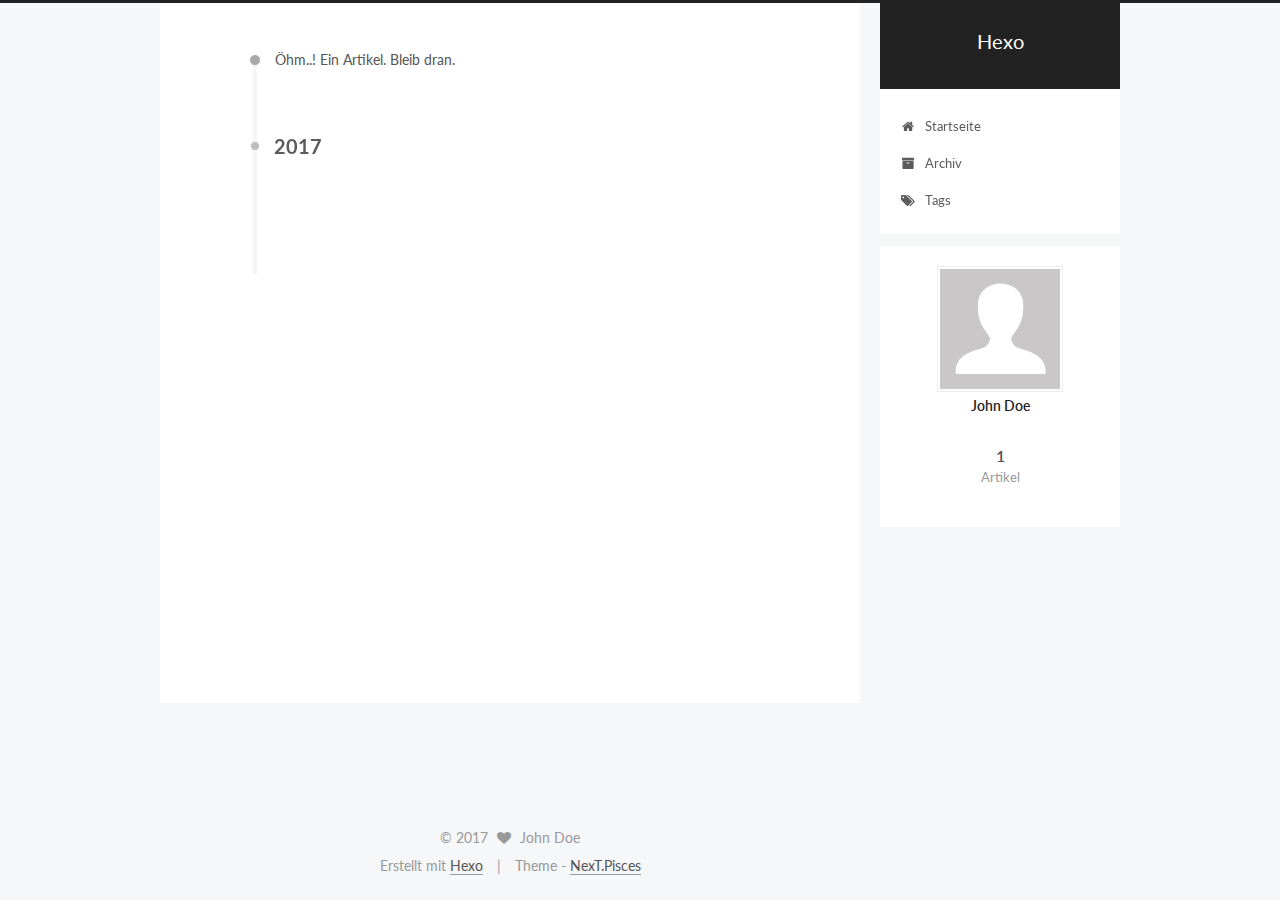
==== commit 2afbf612: "Site updated: 2017-04-04 19:43:04" ====
--- a/archives/index.html
+++ b/archives/index.html
@@ -106,7 +106,7 @@
     motion: true,
     duoshuo: {
       userId: '0',
-      author: 'Penulis'
+      author: 'Author'
     },
     algolia: {
       applicationID: '',
@@ -126,7 +126,7 @@
 
 
 
-  <title> Arsip | Hexo </title>
+  <title> Archiv | Hexo </title>
 </head>
 
 <body itemscope itemtype="http://schema.org/WebPage" lang="zh_Hans">
@@ -192,7 +192,7 @@
             
               <i class="menu-item-icon fa fa-fw fa-home"></i> <br />
             
-            Beranda
+            Startseite
           </a>
         </li>
       
@@ -202,7 +202,7 @@
             
               <i class="menu-item-icon fa fa-fw fa-archive"></i> <br />
             
-            Arsip
+            Archiv
           </a>
         </li>
       
@@ -244,7 +244,7 @@
       
         
       
-      Um..! 1 posting. Terus Posting.
+      Öhm..! Ein Artikel. Bleib dran.
     </span>
 
     
@@ -338,7 +338,7 @@
             <div class="site-state-item site-state-posts">
               <a href="/archives">
                 <span class="site-state-item-count">1</span>
-                <span class="site-state-item-name">posting</span>
+                <span class="site-state-item-name">Artikel</span>
               </a>
             </div>
           
@@ -392,11 +392,11 @@
 
 
 <div class="powered-by">
-  Powered by <a class="theme-link" href="https://hexo.io">Hexo</a>
+  Erstellt mit  <a class="theme-link" href="https://hexo.io">Hexo</a>
 </div>
 
 <div class="theme-info">
-  Tema -
+  Theme -
   <a class="theme-link" href="https://github.com/iissnan/hexo-theme-next">
     NexT.Pisces
   </a>
--- a/css/main.css
+++ b/css/main.css
@@ -1692,7 +1692,7 @@
   width: 4px;
   height: 4px;
   border-radius: 50%;
-  background: #4baf18;
+  background: #52ffaa;
 }
 .links-of-blogroll {
   font-size: 13px;
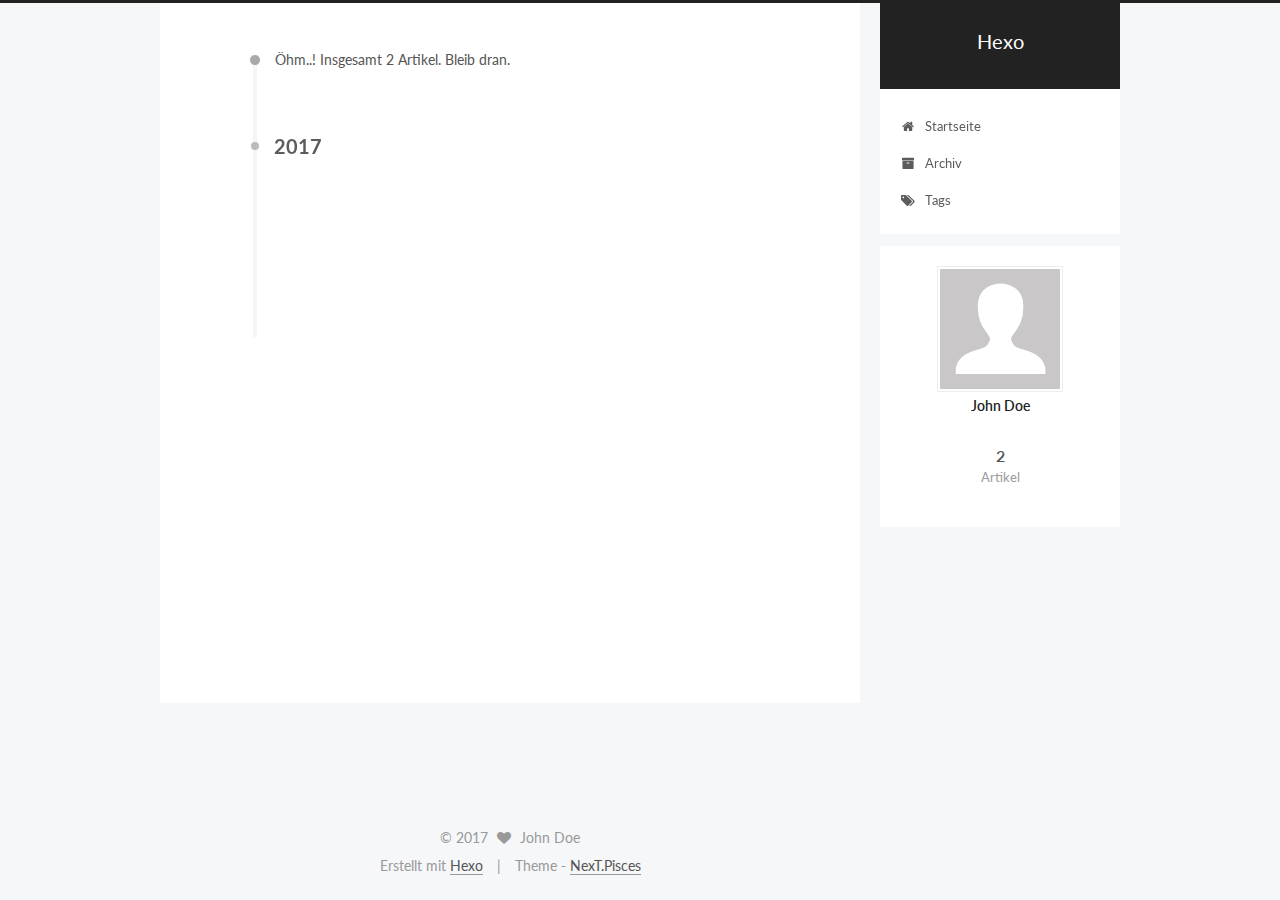
==== commit f80899a3: "Site updated: 2017-04-04 19:47:35" ====
--- a/archives/index.html
+++ b/archives/index.html
@@ -244,7 +244,7 @@
       
         
       
-      Öhm..! Ein Artikel. Bleib dran.
+      Öhm..! Insgesamt 2 Artikel. Bleib dran.
     </span>
 
     
@@ -258,6 +258,43 @@
         <div class="collection-title">
           <h2 class="archive-year motion-element" id="archive-year-2017">2017</h2>
         </div>
+      
+      
+
+      
+
+  <article class="post post-type-normal" itemscope itemtype="http://schema.org/Article">
+    <header class="post-header">
+
+      <h1 class="post-title">
+        
+            <a class="post-title-link" href="/2017/04/04/Hello-world-0/" itemprop="url">
+              
+                <span itemprop="name">Hello world</span>
+              
+            </a>
+        
+      </h1>
+
+      <div class="post-meta">
+        <time class="post-time" itemprop="dateCreated"
+              datetime="2017-04-04T19:45:44+08:00"
+              content="2017-04-04" >
+          04-04
+        </time>
+      </div>
+
+    </header>
+  </article>
+
+
+
+    
+
+      
+      
+      
+
       
       
 
@@ -337,7 +374,7 @@
           
             <div class="site-state-item site-state-posts">
               <a href="/archives">
-                <span class="site-state-item-count">1</span>
+                <span class="site-state-item-count">2</span>
                 <span class="site-state-item-name">Artikel</span>
               </a>
             </div>
--- a/css/main.css
+++ b/css/main.css
@@ -1692,7 +1692,7 @@
   width: 4px;
   height: 4px;
   border-radius: 50%;
-  background: #52ffaa;
+  background: #adabff;
 }
 .links-of-blogroll {
   font-size: 13px;
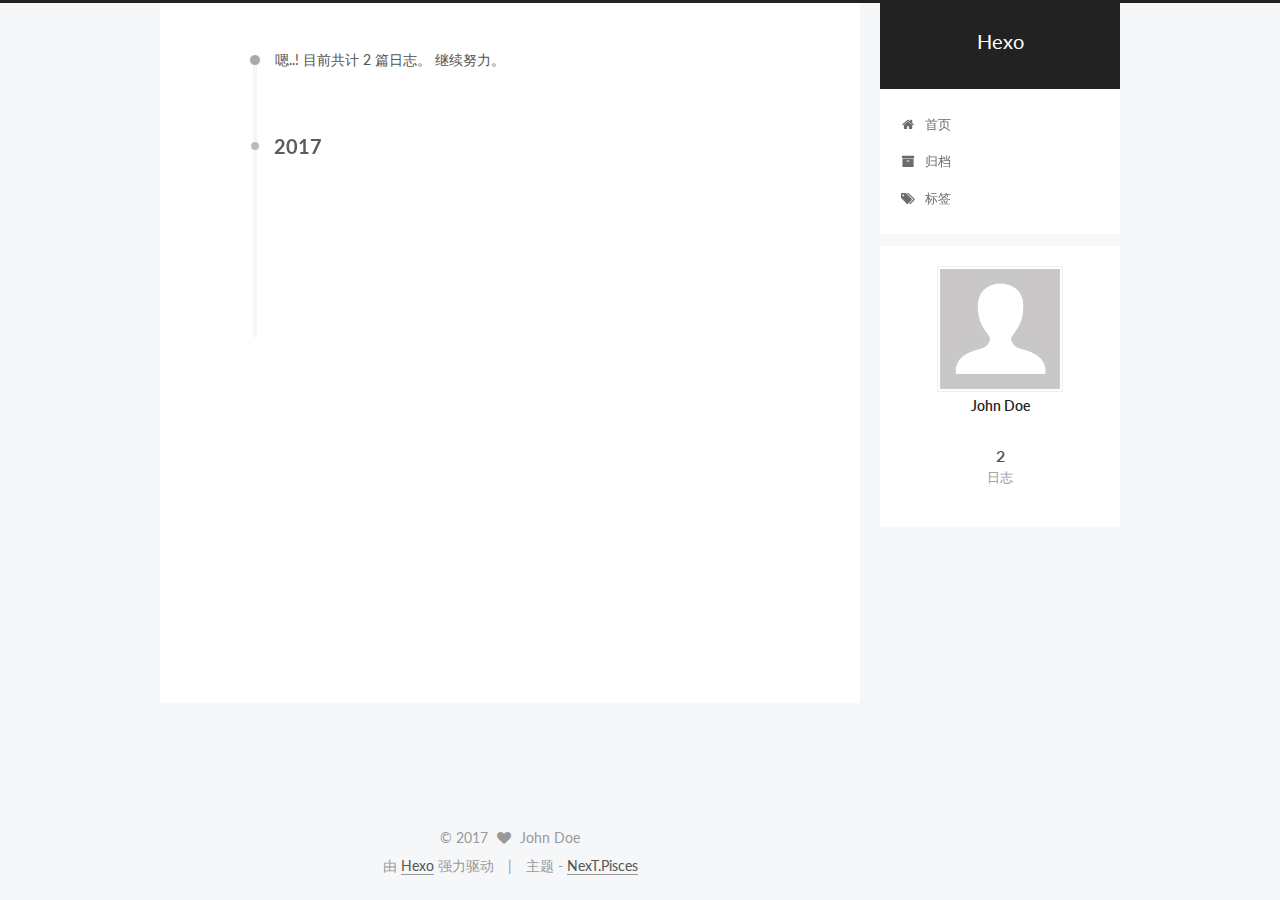
==== commit 251077aa: "Site updated: 2017-04-04 19:49:09" ====
--- a/archives/index.html
+++ b/archives/index.html
@@ -5,7 +5,7 @@
   
 
 
-<html class="theme-next pisces use-motion" lang="zh_Hans">
+<html class="theme-next pisces use-motion" lang="zh-Hans">
 <head>
   <meta charset="UTF-8"/>
 <meta http-equiv="X-UA-Compatible" content="IE=edge" />
@@ -106,7 +106,7 @@
     motion: true,
     duoshuo: {
       userId: '0',
-      author: 'Author'
+      author: '博主'
     },
     algolia: {
       applicationID: '',
@@ -126,10 +126,10 @@
 
 
 
-  <title> Archiv | Hexo </title>
+  <title> 归档 | Hexo </title>
 </head>
 
-<body itemscope itemtype="http://schema.org/WebPage" lang="zh_Hans">
+<body itemscope itemtype="http://schema.org/WebPage" lang="zh-Hans">
 
   
 
@@ -192,7 +192,7 @@
             
               <i class="menu-item-icon fa fa-fw fa-home"></i> <br />
             
-            Startseite
+            首页
           </a>
         </li>
       
@@ -202,7 +202,7 @@
             
               <i class="menu-item-icon fa fa-fw fa-archive"></i> <br />
             
-            Archiv
+            归档
           </a>
         </li>
       
@@ -212,7 +212,7 @@
             
               <i class="menu-item-icon fa fa-fw fa-tags"></i> <br />
             
-            Tags
+            标签
           </a>
         </li>
       
@@ -244,7 +244,7 @@
       
         
       
-      Öhm..! Insgesamt 2 Artikel. Bleib dran.
+      嗯..! 目前共计 2 篇日志。 继续努力。
     </span>
 
     
@@ -375,7 +375,7 @@
             <div class="site-state-item site-state-posts">
               <a href="/archives">
                 <span class="site-state-item-count">2</span>
-                <span class="site-state-item-name">Artikel</span>
+                <span class="site-state-item-name">日志</span>
               </a>
             </div>
           
@@ -429,11 +429,11 @@
 
 
 <div class="powered-by">
-  Erstellt mit  <a class="theme-link" href="https://hexo.io">Hexo</a>
+  由 <a class="theme-link" href="https://hexo.io">Hexo</a> 强力驱动
 </div>
 
 <div class="theme-info">
-  Theme -
+  主题 -
   <a class="theme-link" href="https://github.com/iissnan/hexo-theme-next">
     NexT.Pisces
   </a>
--- a/css/main.css
+++ b/css/main.css
@@ -1692,7 +1692,7 @@
   width: 4px;
   height: 4px;
   border-radius: 50%;
-  background: #adabff;
+  background: #3d62b9;
 }
 .links-of-blogroll {
   font-size: 13px;
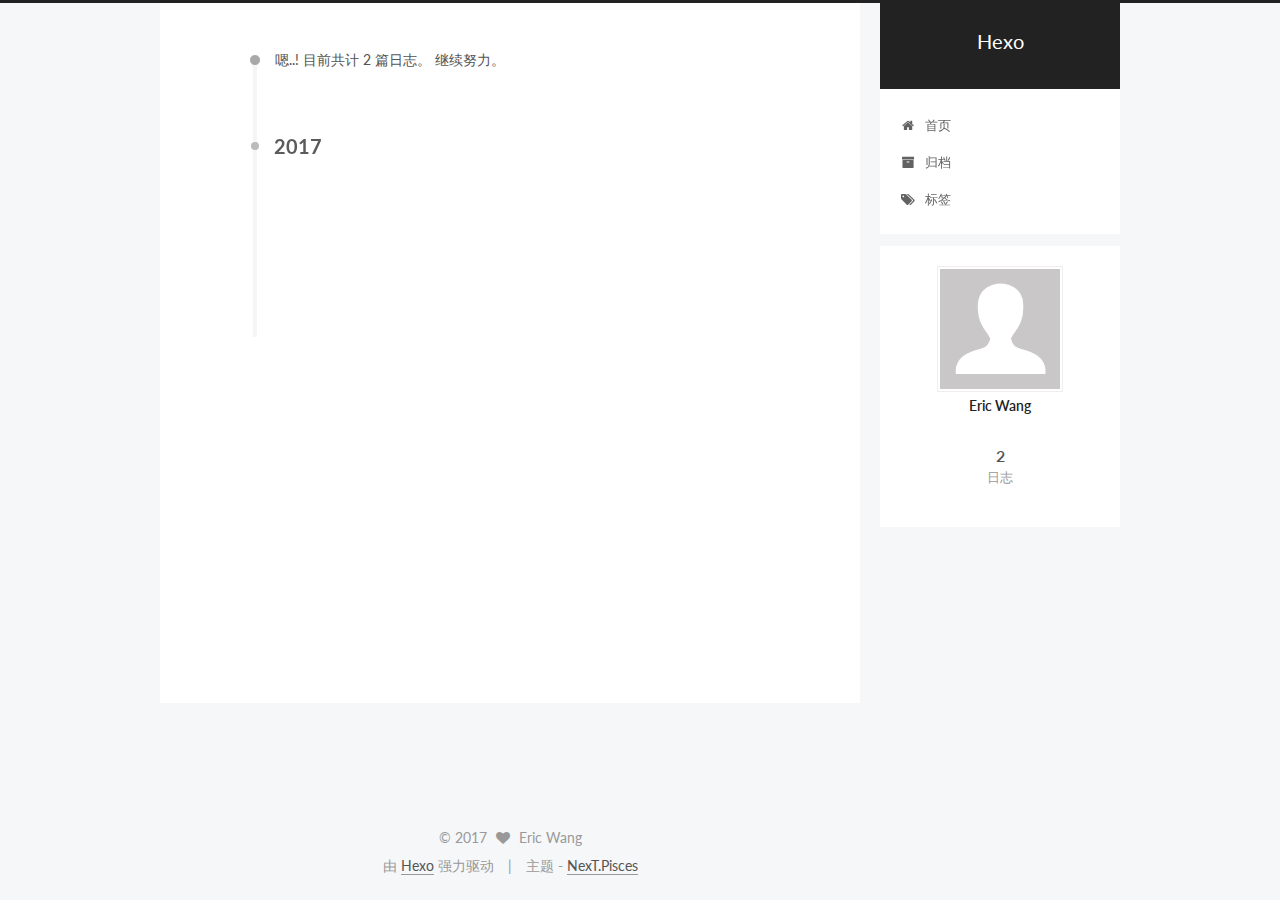
==== commit 82d03d0a: "Site updated: 2017-04-04 19:55:31" ====
--- a/archives/index.html
+++ b/archives/index.html
@@ -363,8 +363,8 @@
         <div class="site-author motion-element" itemprop="author" itemscope itemtype="http://schema.org/Person">
           <img class="site-author-image" itemprop="image"
                src="/images/avatar.gif"
-               alt="John Doe" />
-          <p class="site-author-name" itemprop="name">John Doe</p>
+               alt="Eric Wang" />
+          <p class="site-author-name" itemprop="name">Eric Wang</p>
            
               <p class="site-description motion-element" itemprop="description"></p>
           
@@ -424,7 +424,7 @@
   <span class="with-love">
     <i class="fa fa-heart"></i>
   </span>
-  <span class="author" itemprop="copyrightHolder">John Doe</span>
+  <span class="author" itemprop="copyrightHolder">Eric Wang</span>
 </div>
 
 
--- a/css/main.css
+++ b/css/main.css
@@ -1692,7 +1692,7 @@
   width: 4px;
   height: 4px;
   border-radius: 50%;
-  background: #3d62b9;
+  background: #3dbb73;
 }
 .links-of-blogroll {
   font-size: 13px;
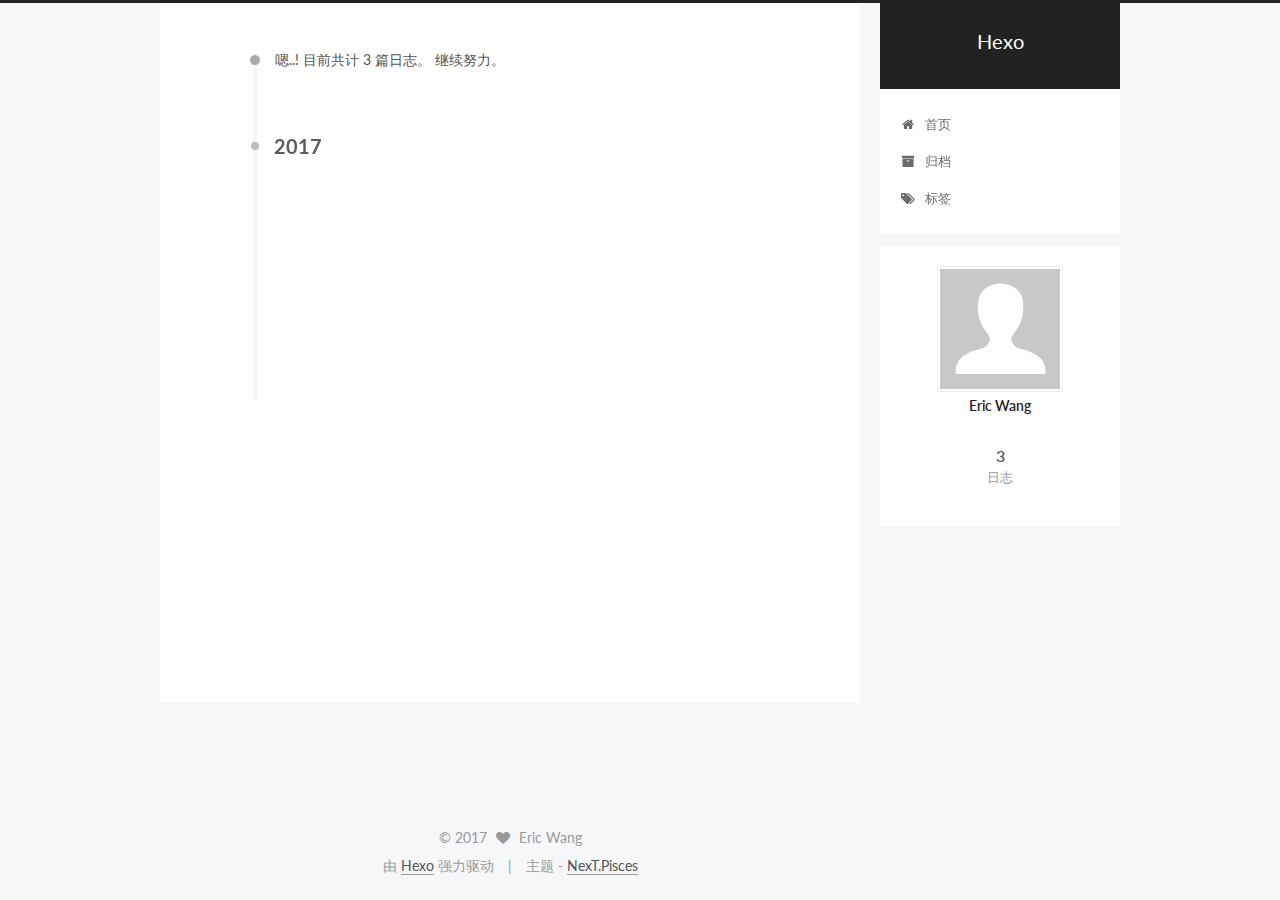
==== commit 3fa20859: "Site updated: 2017-04-09 21:50:54" ====
--- a/archives/index.html
+++ b/archives/index.html
@@ -244,7 +244,7 @@
       
         
       
-      嗯..! 目前共计 2 篇日志。 继续努力。
+      嗯..! 目前共计 3 篇日志。 继续努力。
     </span>
 
     
@@ -258,6 +258,43 @@
         <div class="collection-title">
           <h2 class="archive-year motion-element" id="archive-year-2017">2017</h2>
         </div>
+      
+      
+
+      
+
+  <article class="post post-type-normal" itemscope itemtype="http://schema.org/Article">
+    <header class="post-header">
+
+      <h1 class="post-title">
+        
+            <a class="post-title-link" href="/2017/04/09/c-heap/" itemprop="url">
+              
+                <span itemprop="name">未命名</span>
+              
+            </a>
+        
+      </h1>
+
+      <div class="post-meta">
+        <time class="post-time" itemprop="dateCreated"
+              datetime="2017-04-09T21:50:13+08:00"
+              content="2017-04-09" >
+          04-09
+        </time>
+      </div>
+
+    </header>
+  </article>
+
+
+
+    
+
+      
+      
+      
+
       
       
 
@@ -374,7 +411,7 @@
           
             <div class="site-state-item site-state-posts">
               <a href="/archives">
-                <span class="site-state-item-count">2</span>
+                <span class="site-state-item-count">3</span>
                 <span class="site-state-item-name">日志</span>
               </a>
             </div>
--- a/css/main.css
+++ b/css/main.css
@@ -1692,7 +1692,7 @@
   width: 4px;
   height: 4px;
   border-radius: 50%;
-  background: #3dbb73;
+  background: #9dc8ff;
 }
 .links-of-blogroll {
   font-size: 13px;
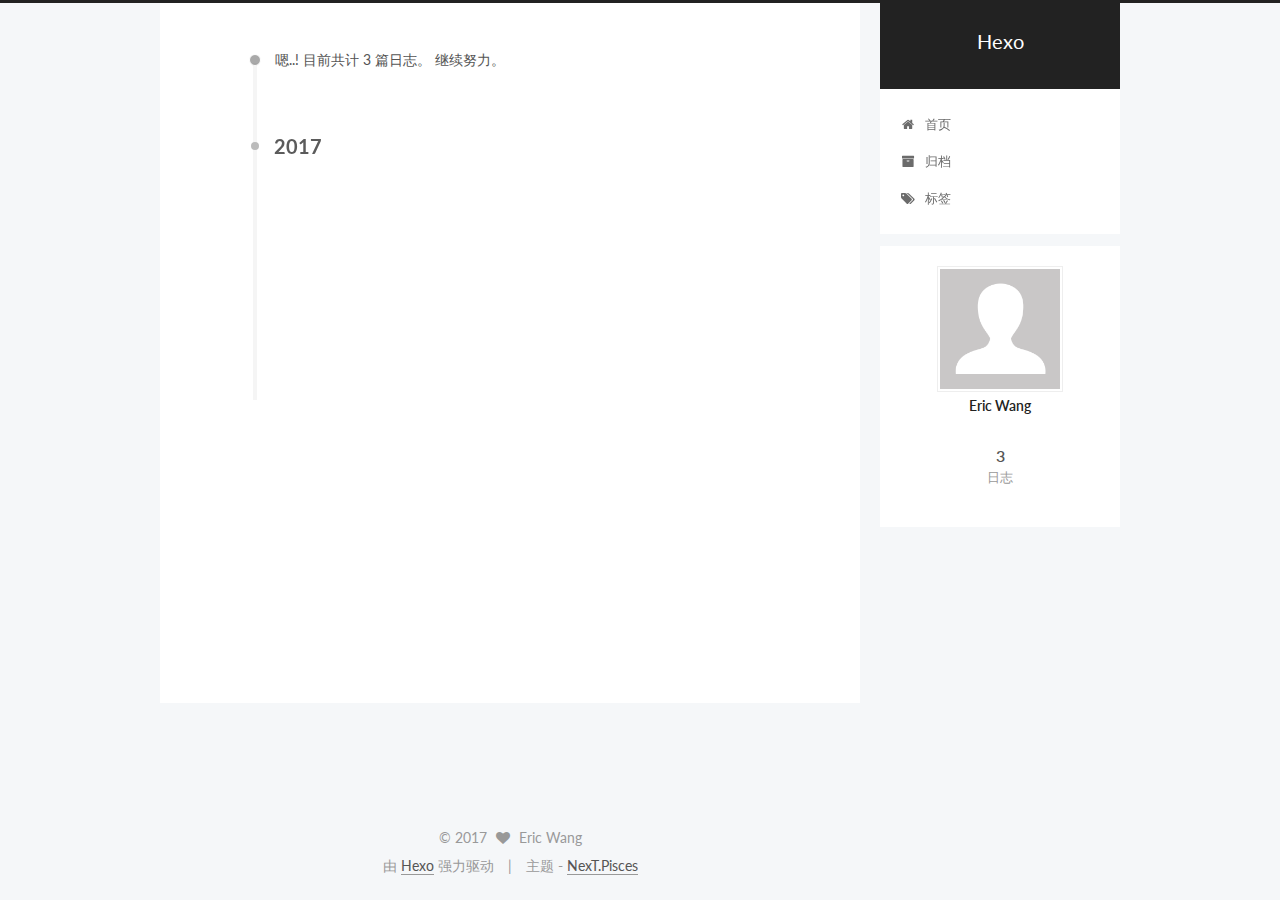
==== commit 223cc5d4: "Site updated: 2017-04-09 21:53:03" ====
--- a/archives/index.html
+++ b/archives/index.html
@@ -268,7 +268,7 @@
 
       <h1 class="post-title">
         
-            <a class="post-title-link" href="/2017/04/09/c-heap/" itemprop="url">
+            <a class="post-title-link" href="/2017/04/09/cpp_heap/" itemprop="url">
               
                 <span itemprop="name">未命名</span>
               
@@ -278,7 +278,7 @@
 
       <div class="post-meta">
         <time class="post-time" itemprop="dateCreated"
-              datetime="2017-04-09T21:50:13+08:00"
+              datetime="2017-04-09T21:52:30+08:00"
               content="2017-04-09" >
           04-09
         </time>
--- a/css/main.css
+++ b/css/main.css
@@ -1692,7 +1692,7 @@
   width: 4px;
   height: 4px;
   border-radius: 50%;
-  background: #9dc8ff;
+  background: #4116ff;
 }
 .links-of-blogroll {
   font-size: 13px;
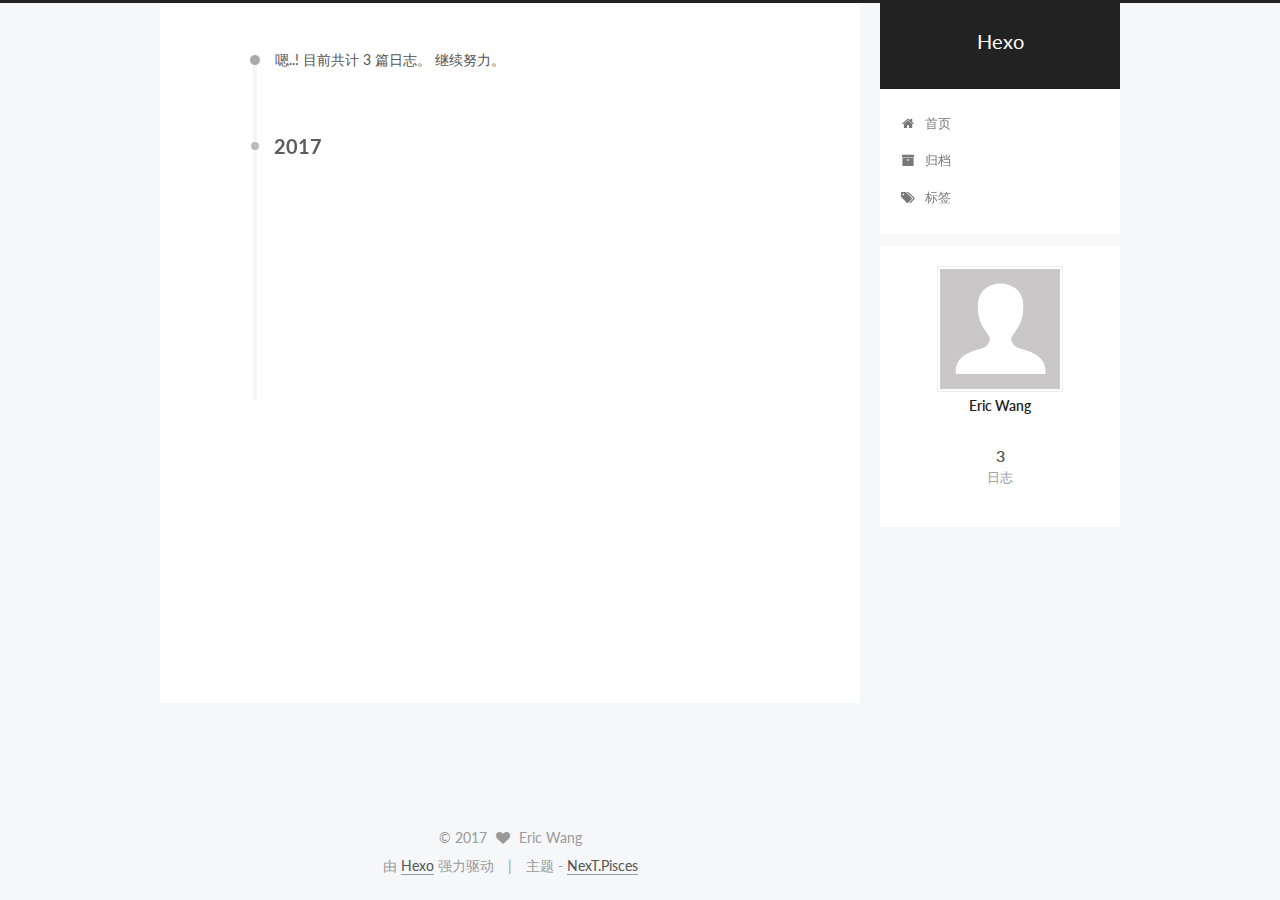
==== commit 83c2cb3e: "Site updated: 2017-04-09 22:10:11" ====
--- a/archives/index.html
+++ b/archives/index.html
@@ -268,9 +268,9 @@
 
       <h1 class="post-title">
         
-            <a class="post-title-link" href="/2017/04/09/cpp_heap/" itemprop="url">
+            <a class="post-title-link" href="/2017/04/09/cpp-heap/" itemprop="url">
               
-                <span itemprop="name">未命名</span>
+                <span itemprop="name">c++ heap 用法</span>
               
             </a>
         
@@ -278,7 +278,7 @@
 
       <div class="post-meta">
         <time class="post-time" itemprop="dateCreated"
-              datetime="2017-04-09T21:52:30+08:00"
+              datetime="2017-04-09T21:54:25+08:00"
               content="2017-04-09" >
           04-09
         </time>
--- a/css/main.css
+++ b/css/main.css
@@ -1692,7 +1692,7 @@
   width: 4px;
   height: 4px;
   border-radius: 50%;
-  background: #4116ff;
+  background: #45faff;
 }
 .links-of-blogroll {
   font-size: 13px;
